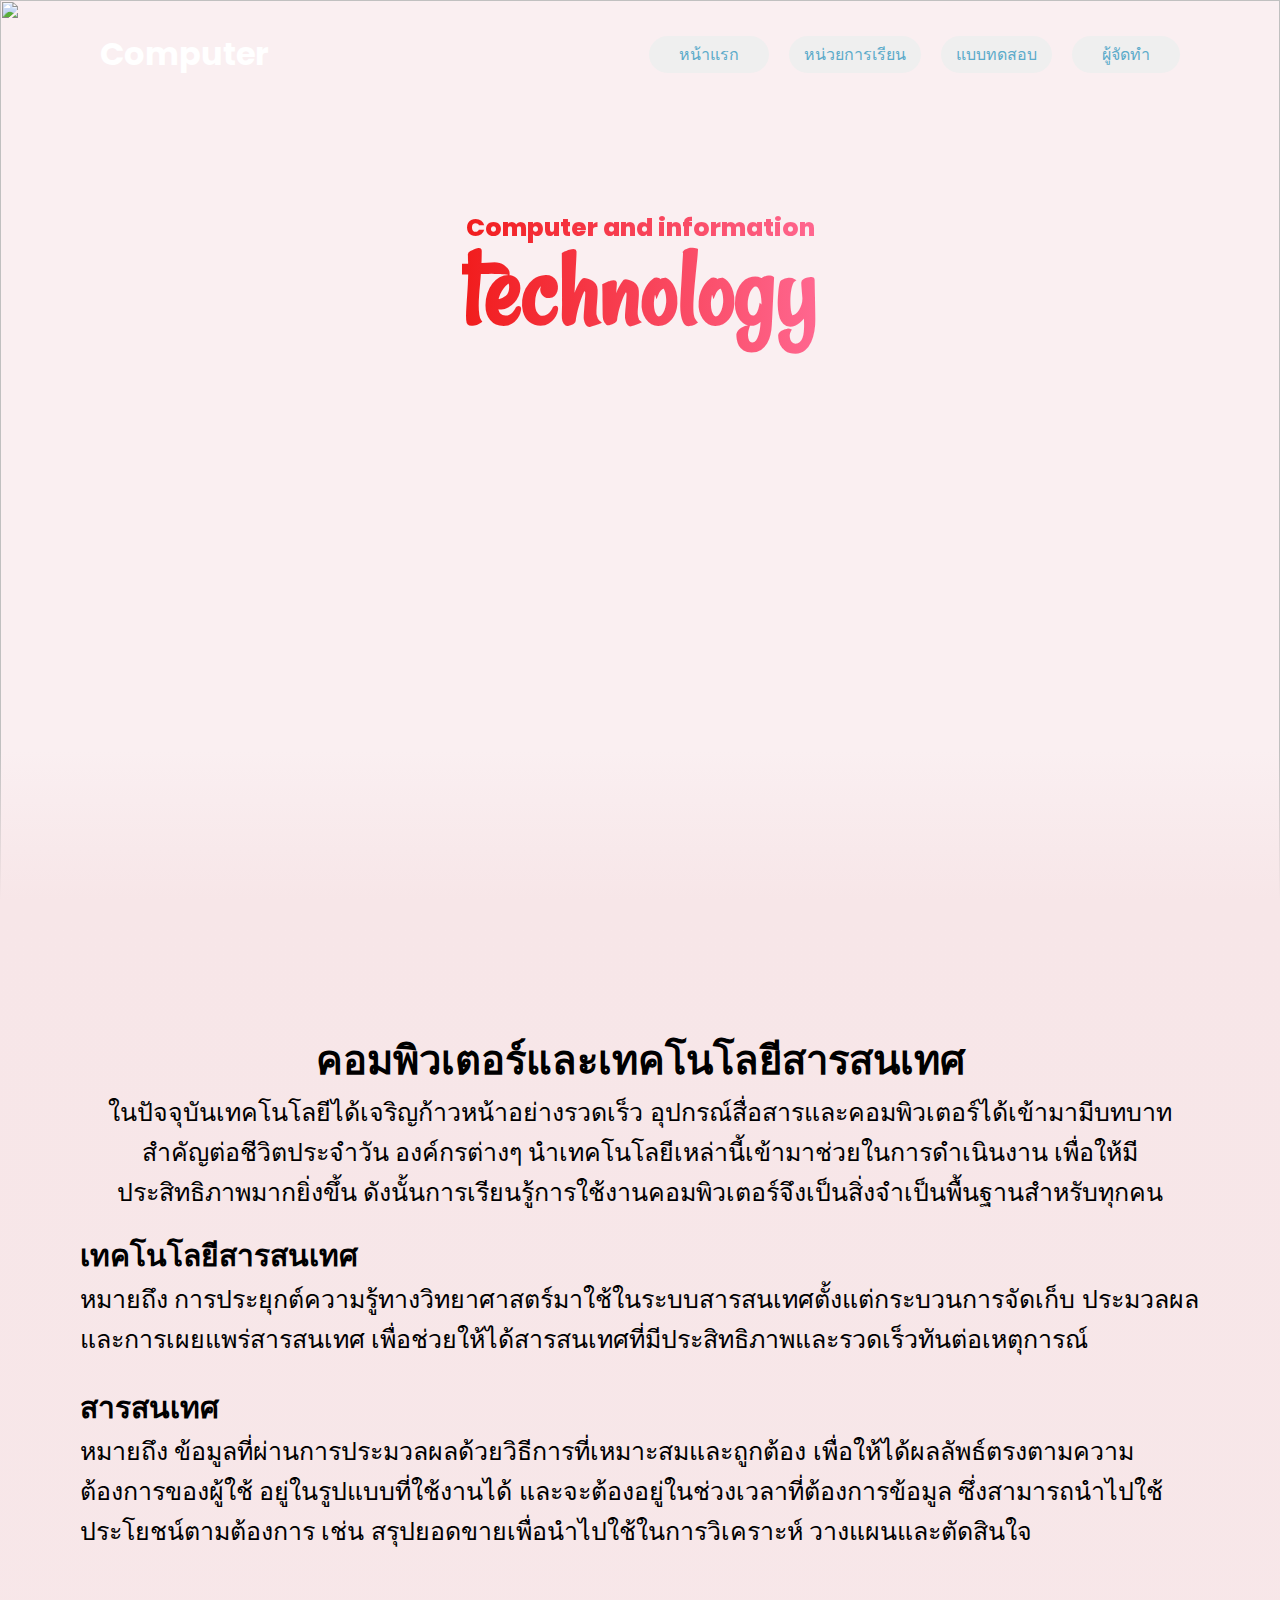
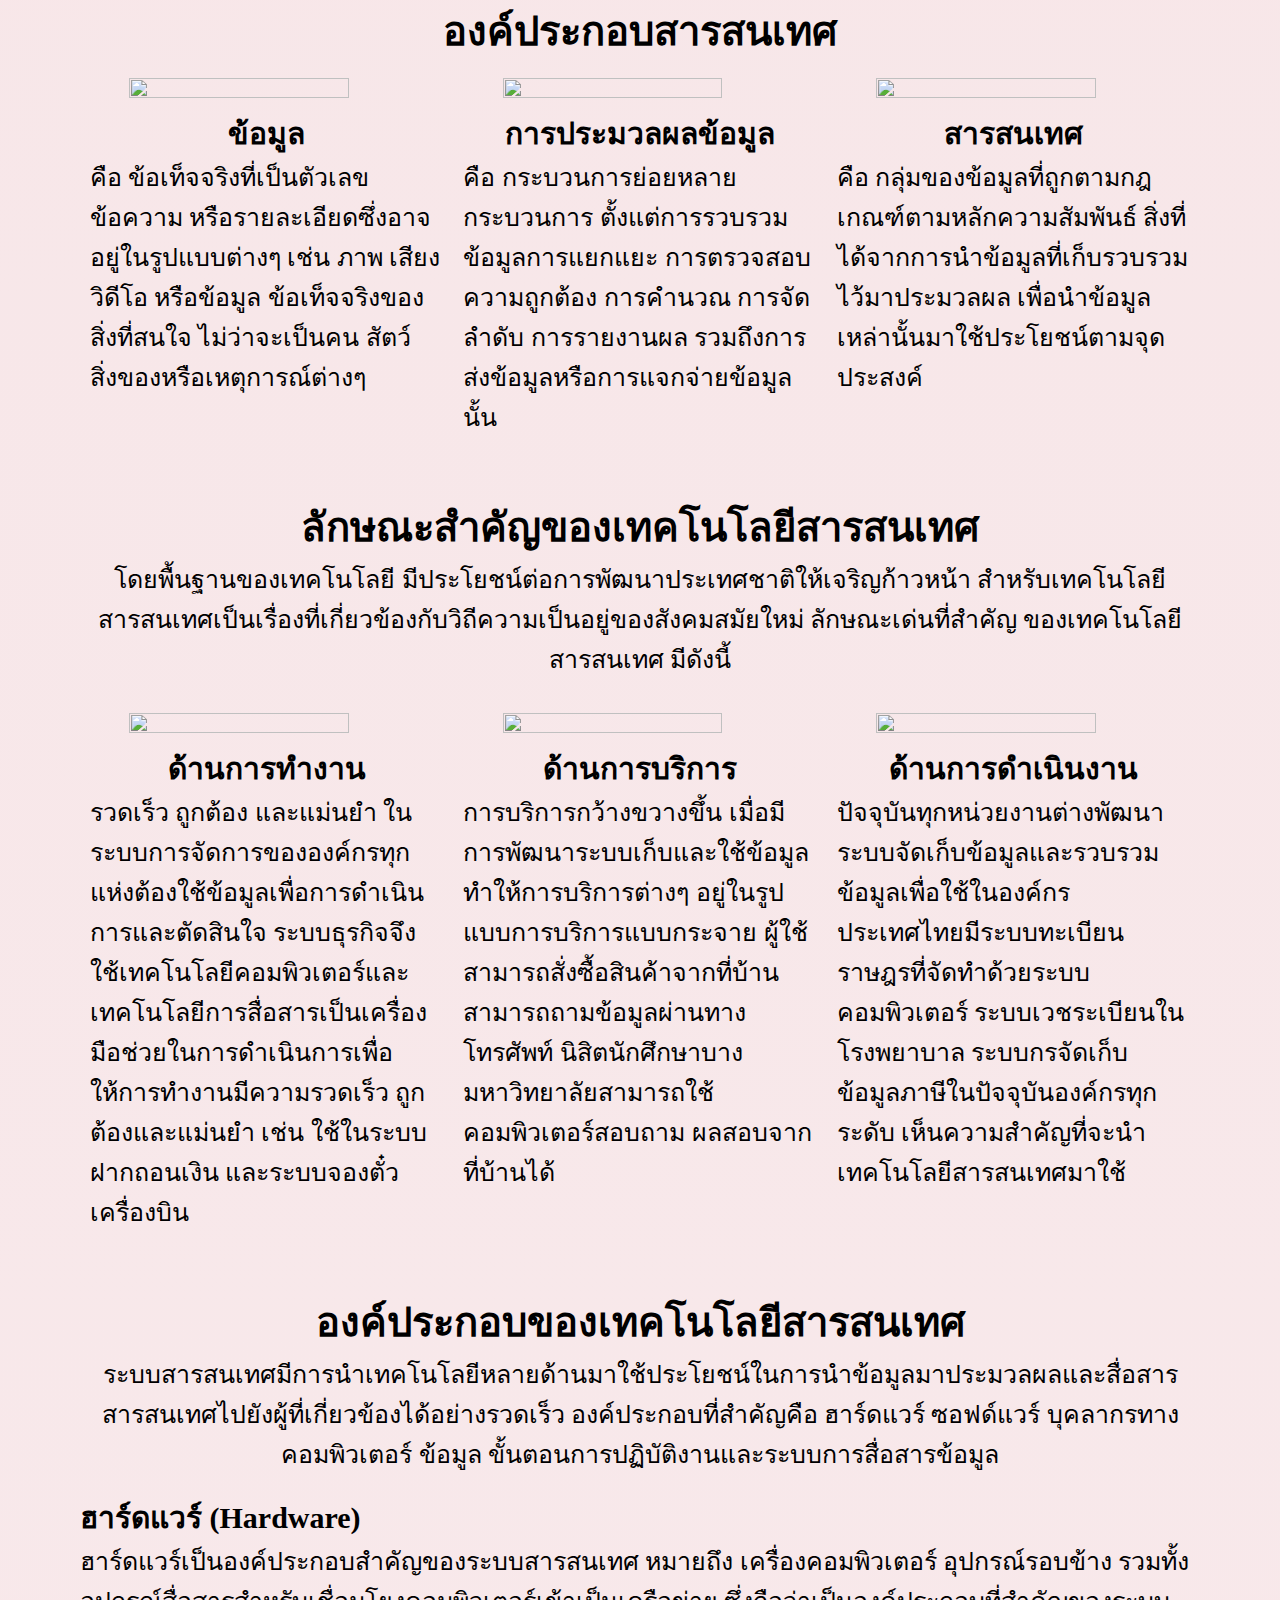
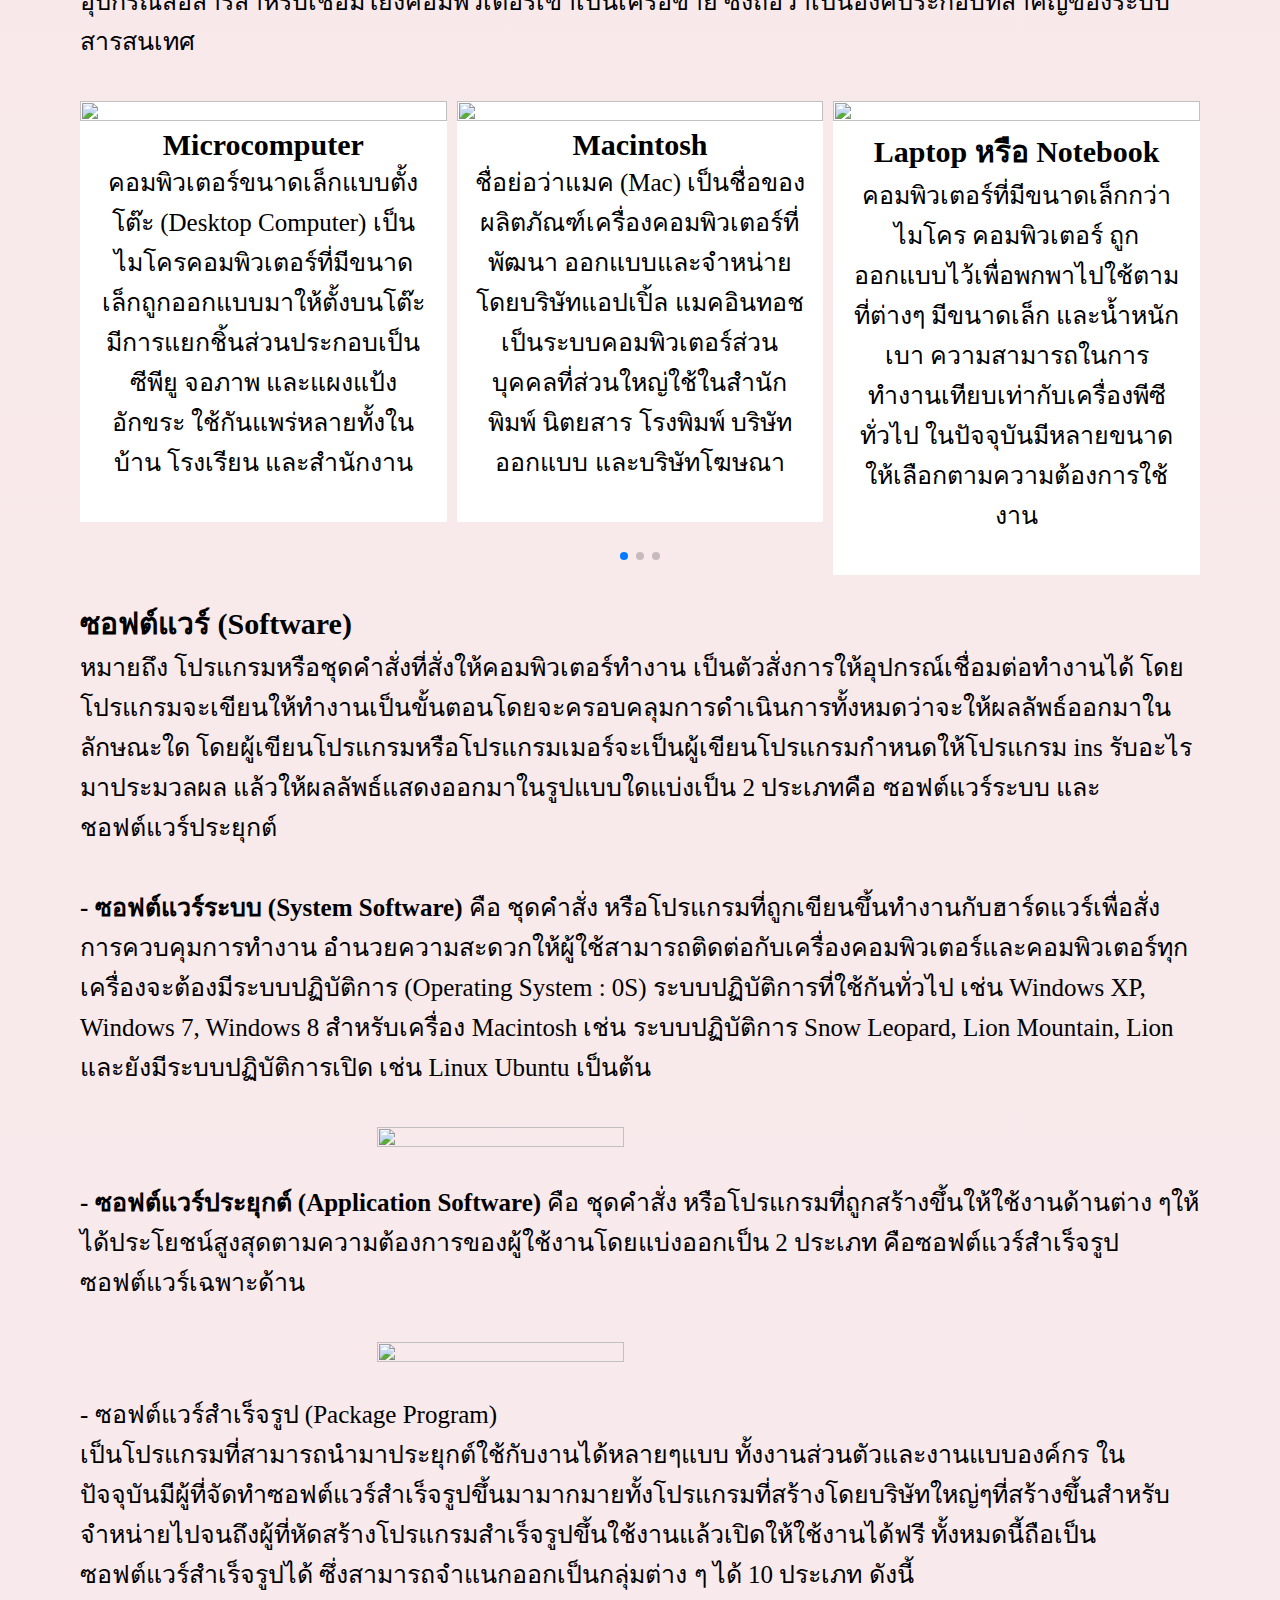
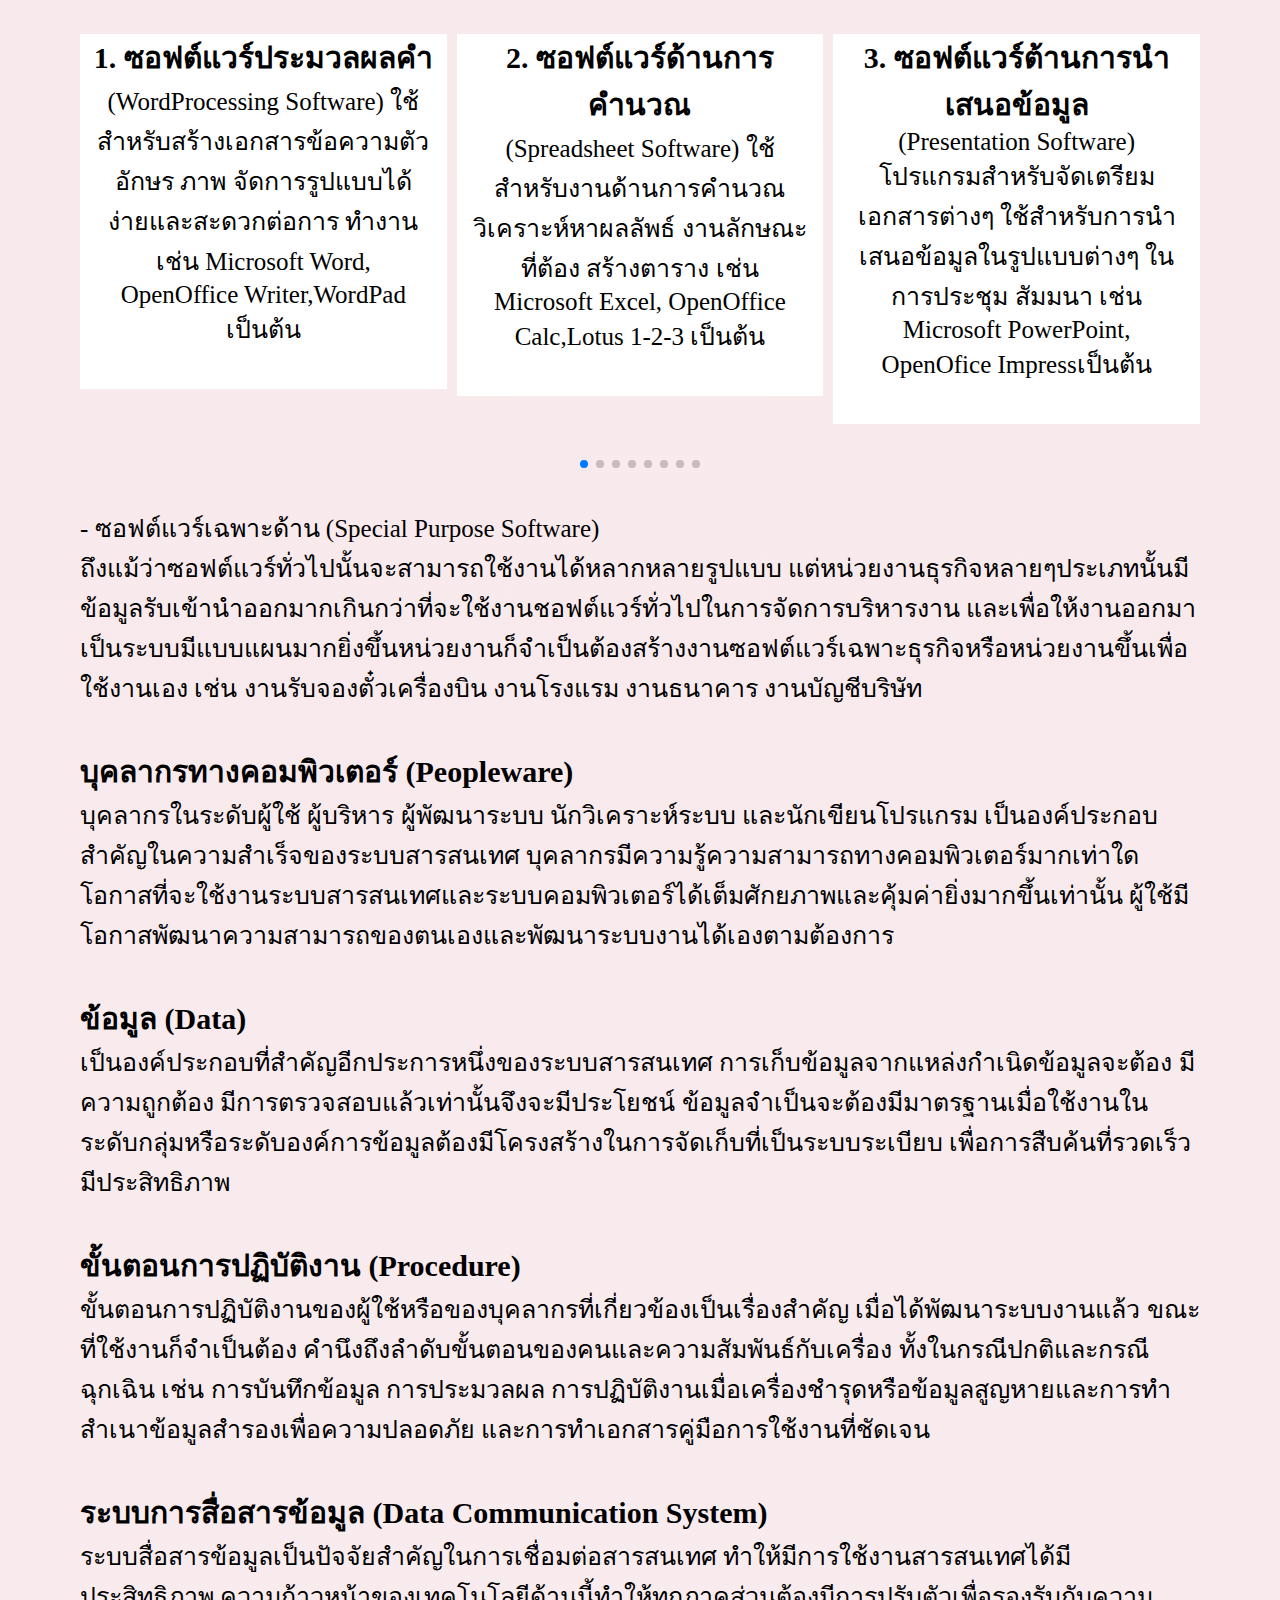
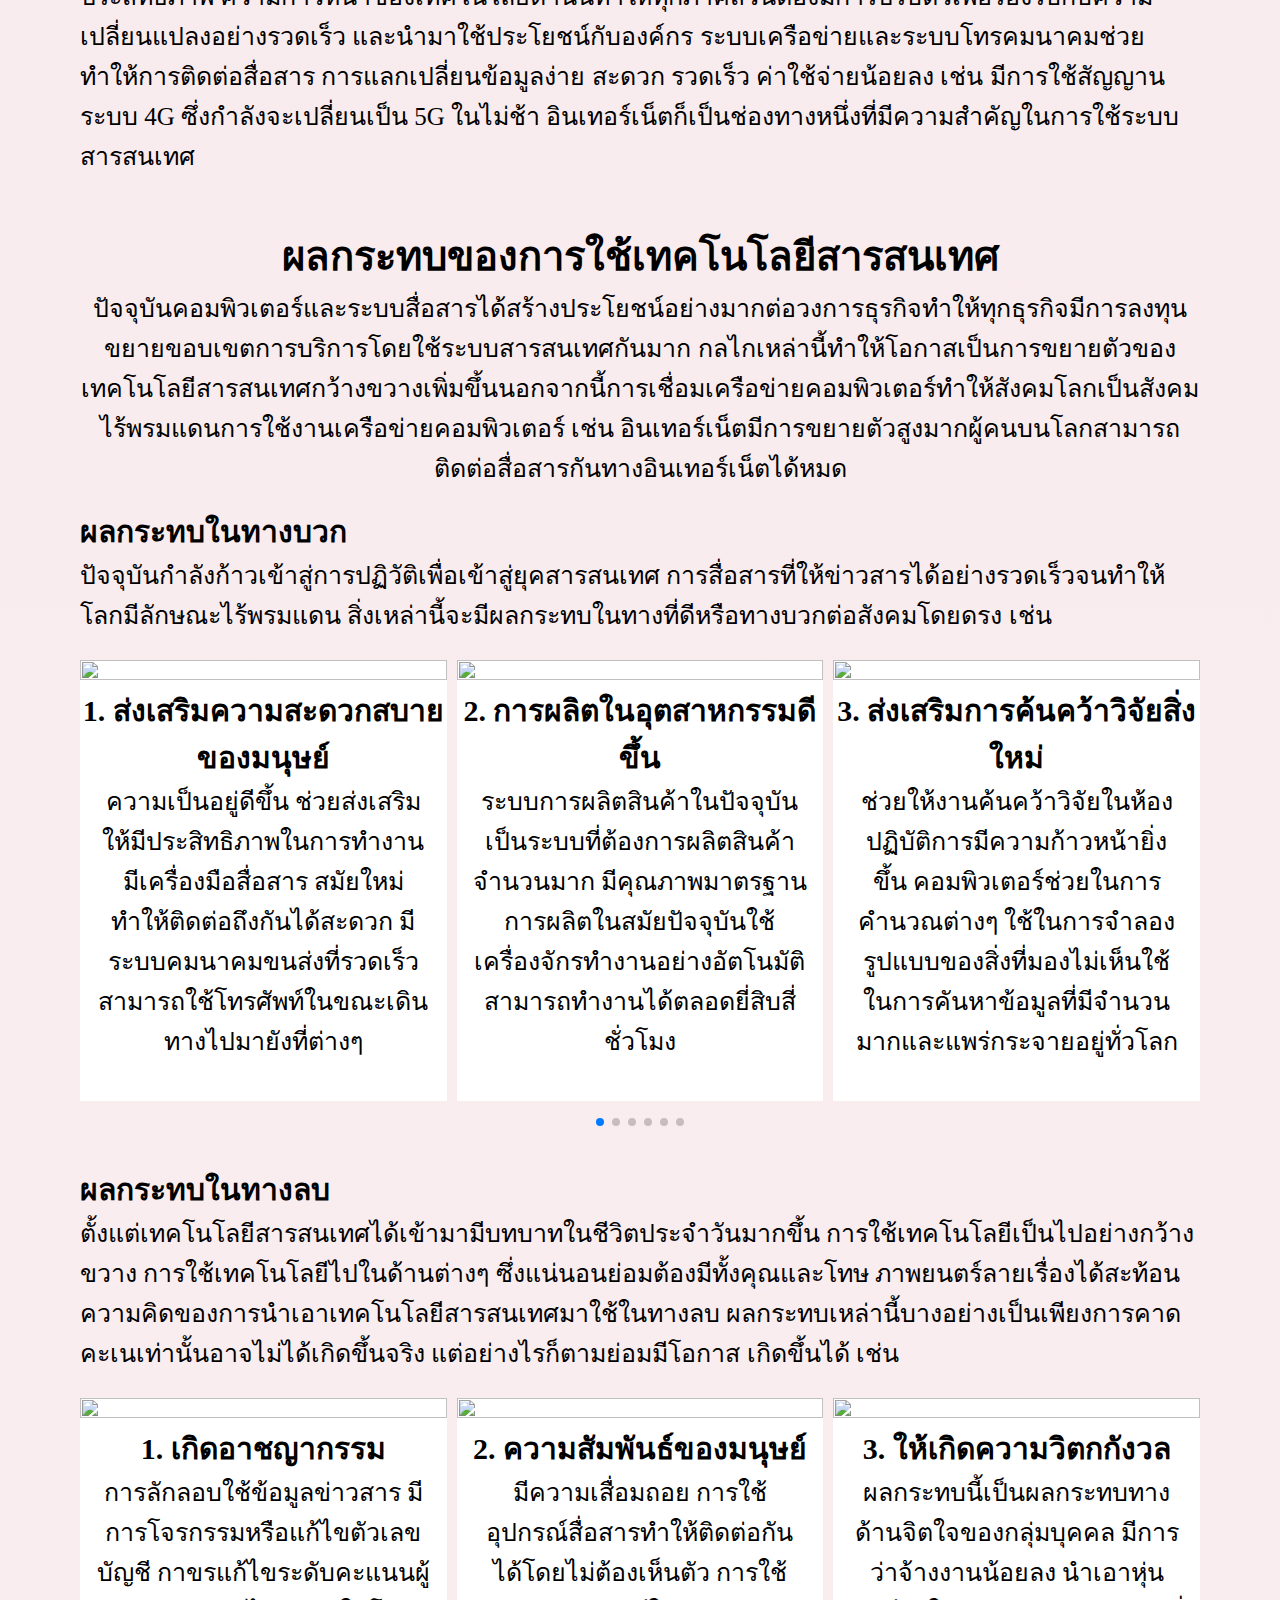
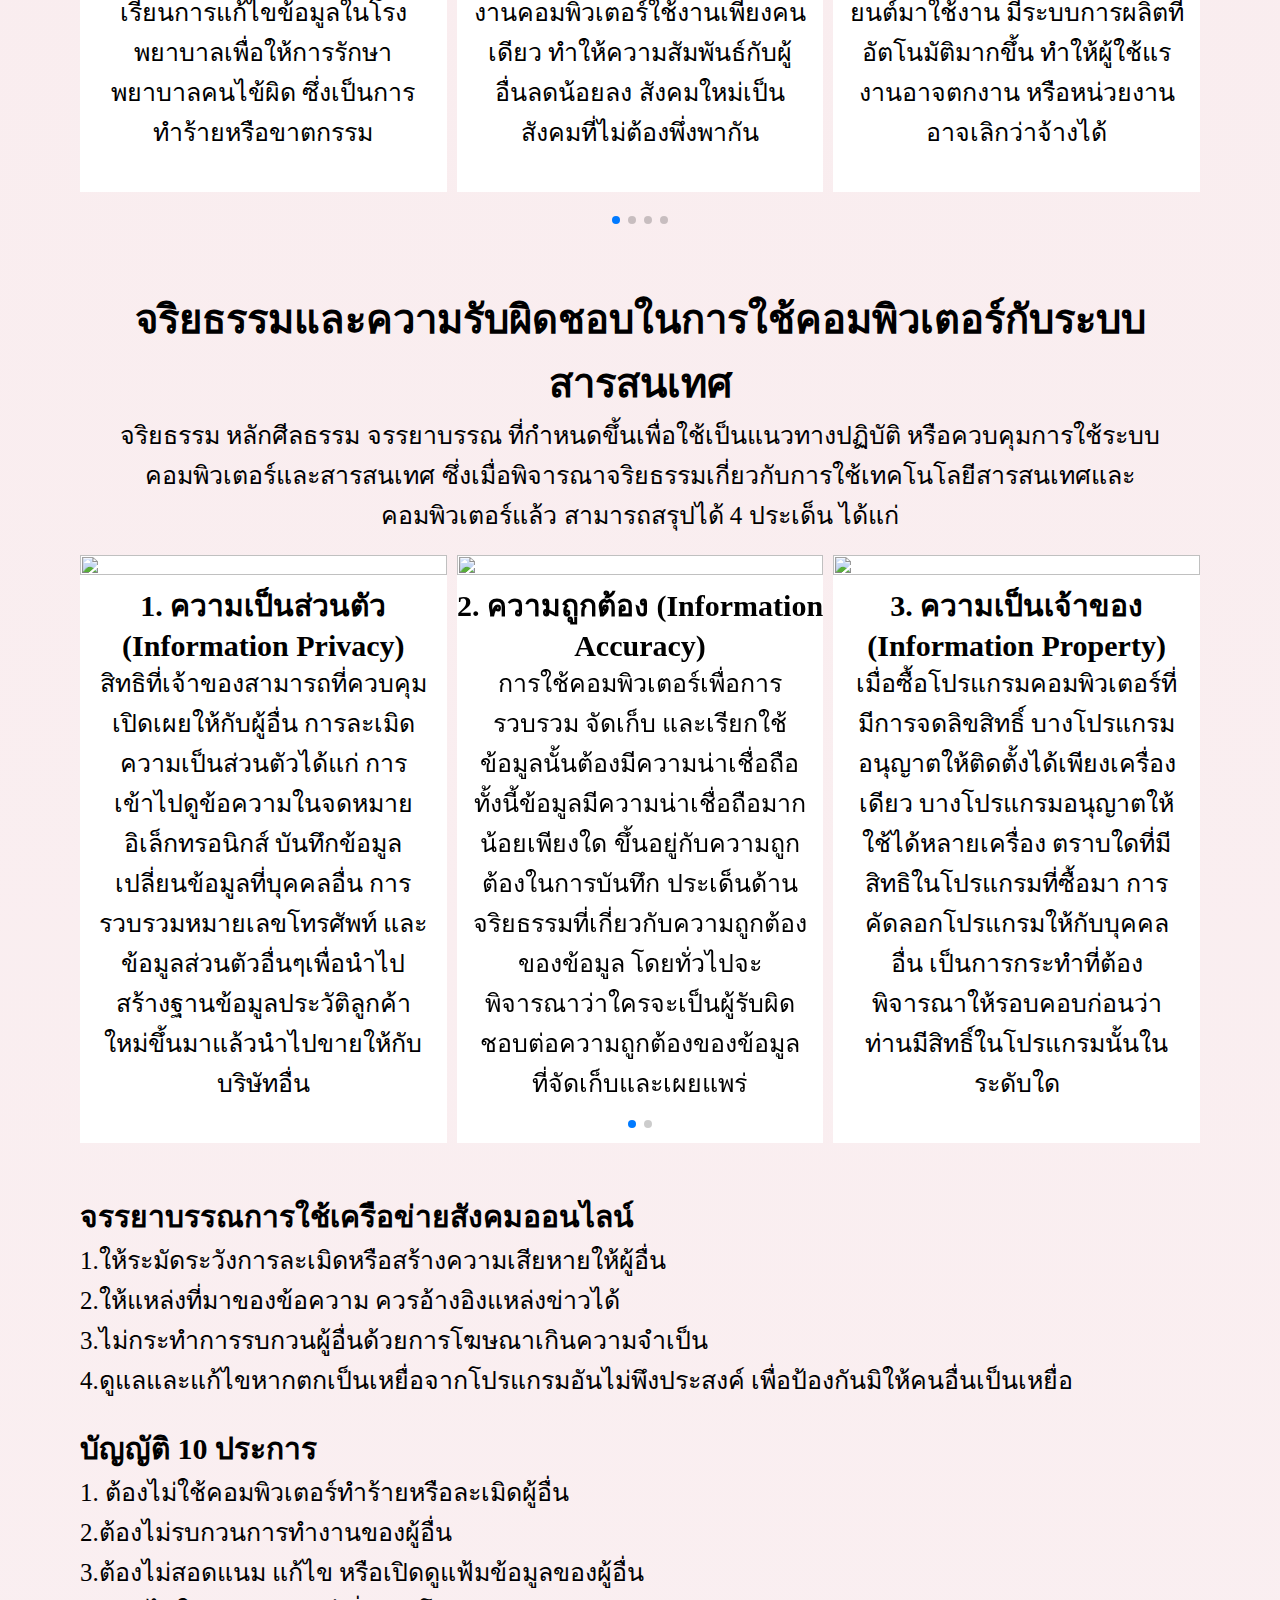
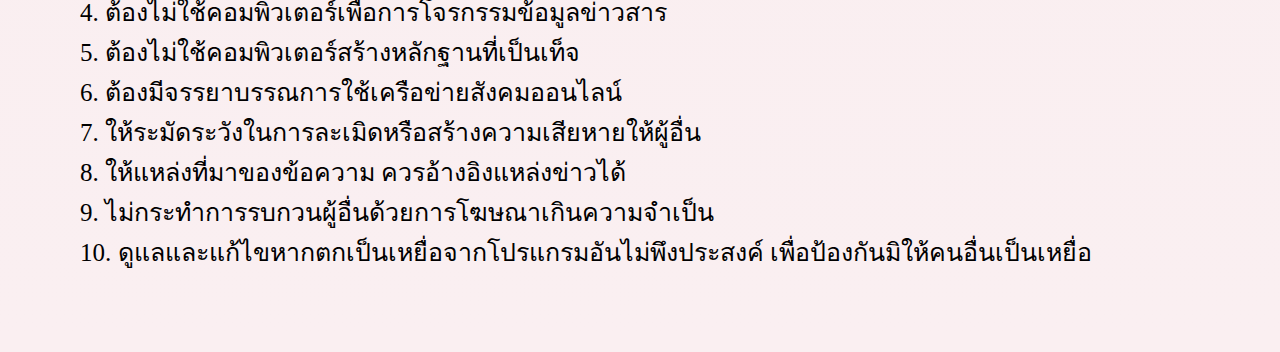
==== คอมพิวเตอร์.html @ 6679d4b3 "Add files via upload" ====
<!DOCTYPE html>
<html lang="en">
<head>
    <meta charset="UTF-8">
    <meta name="viewport" content="width=device-width, initial-scale=1.0">
    <link rel="stylesheet" href="คอมพิวเตอร์.css">
    <title>คอมพิวเตอร์และเทคโนโลยีสารสนเทศ</title>
    <link rel="stylesheet" href="https://cdn.jsdelivr.net/npm/swiper@11/swiper-bundle.min.css" />
    
</head>
<body> 
  <!------------------------ background  ----------------------->
  <section class="background">
    <h2 id="text"><span>Computer and information </span><br>technology</h2>  
    <div class="background-img">
    <img src="img/forest14.png" id="forest" >  
    </div>
</section>
<!------------------------  header  ----------------------->

  <header id="header"> 
    <a href="index.html" class="logo">Computer</a>
    
  <ul class="menu" id="mymenu">
        <li class="dropdown">
          <button class="dropbtn" ><a href="index.html">หน้าแรก</a></button>
        </li>    

  <li class="dropdown">
        <button class="dropbtn" >หน่วยการเรียน</button>
        <div class="dropdown-content">
          <a href="คอมพิวเตอร์.html">คอมพิวเตอร์และเทคโนโลยีสารสนเทศ</a>
          <a href="ระบบปฏิบัติการ.html">ระบบปฏิบัติการ</a>
          <a href="ความรู้เบื้องต้น.html">ความรู้เบื้องต้นเกี่ยวกับอินเทอร์เน็ต</a>
          <a href="การประยุกต์ใช้.html">การประยุกต์ใช้เทคโนโลยีสมัยใหม่</a>
        </div>
  </li>

  <li class="dropdown">
        <button class="dropbtn">แบบทดสอบ</button>
        <div class="dropdown-content">
          <a href="แบบคอมพิวเตอร์.html">คอมพิวเตอร์และเทคโนโลยีสารสนเทศ</a>
          <a href="แบบระบบปฏิบัติการ.html">ระบบปฏิบัติการ</a>
          <a href="แบบความรู้เบื้องต้น.html">ความรู้เบื้องต้นเกี่ยวกับอินเทอร์เน็ต</a>
          <a href="แบบการประยุกต์ใช้.html">การประยุกต์ใช้เทคโนโลยีสมัยใหม่</a>
        </div>
  </li>

  <li class="dropdown">
        <button class="dropbtn" >
        <a href="ผู้จัดทำ.html">ผู้จัดทำ</a></button>
  </li>
  </ul>


<!------------------------ container  ----------------------->
        <div class="container" onclick="myFunction(this)">
            <div class="bar1"></div>
            <div class="bar2"></div>
            <div class="bar3"></div>
        </div>

  </header>


<!------------------------ container  ----------------------->
  <script>
      
    function myFunction(x) {
      x.classList.toggle("change");

      let mymenu = document.getElementById("mymenu");
      if (mymenu.className === "menu") {
        mymenu.className += " menu-active";
    }else {
        mymenu.className = "menu";
     }
    }
  </script>




  
<!------------------------ เนื้อหา  ----------------------->
<div class="home"> 


  <!------------------ คอมพิวเตอร์และเทคโนโลยีสารสนเทศ  ------------------>
   <div class="box-content">
       <h1>คอมพิวเตอร์และเทคโนโลยีสารสนเทศ  </h1>
       <p>ในปัจจุบันเทคโนโลยีได้เจริญก้าวหน้าอย่างรวดเร็ว อุปกรณ์สื่อสารและคอมพิวเตอร์ได้เข้ามามีบทบาทสำคัญต่อชีวิตประจำวัน องค์กรต่างๆ นำเทคโนโลยีเหล่านี้เข้ามาช่วยในการดำเนินงาน เพื่อให้มีประสิทธิภาพมากยิ่งขึ้น ดังนั้นการเรียนรู้การใช้งานคอมพิวเตอร์จึงเป็นสิ่งจำเป็นพื้นฐานสำหรับทุกคน </p>
   </div>

   <div class="resume_wrap-content">
       <h2>เทคโนโลยีสารสนเทศ </h2>
       <p>หมายถึง การประยุกต์ความรู้ทางวิทยาศาสตร์มาใช้ในระบบสารสนเทศตั้งแต่กระบวนการจัดเก็บ ประมวลผล และการเผยแพร่สารสนเทศ เพื่อช่วยให้ได้สารสนเทศที่มีประสิทธิภาพและรวดเร็วทันต่อเหตุการณ์</p> 
   </div><br>

   <div class="resume_wrap-content">
       <h2>สารสนเทศ</h2>
       <p>หมายถึง ข้อมูลที่ผ่านการประมวลผลด้วยวิธีการที่เหมาะสมและถูกต้อง เพื่อให้ได้ผลลัพธ์ตรงตามความต้องการของผู้ใช้ อยู่ในรูปแบบที่ใช้งานได้ และจะต้องอยู่ในช่วงเวลาที่ต้องการข้อมูล ซึ่งสามารถนำไปใช้ประโยชน์ตามต้องการ เช่น สรุปยอดขายเพื่อนำไปใช้ในการวิเคราะห์ วางแผนและตัดสินใจ</p>
   </div>


   <!------------------------ องค์ประกอบสารสนเทศ  ----------------------->
   <div class="box-content">
     <h1>องค์ประกอบสารสนเทศ</h1>
   </div>

   <div class="box">
       <div class="boxcon">
           <div class="boxconinfo">

             <div class="item">
               <div class="item-img">
               <img src="img/ข้อมูล.png" alt="">
               </div>
               <h2>ข้อมูล</h2>
               <p> คือ ข้อเท็จจริงที่เป็นตัวเลข ข้อความ หรือรายละเอียดซึ่งอาจอยู่ในรูปแบบต่างๆ เช่น ภาพ เสียง วิดีโอ หรือข้อมูล ข้อเท็จจริงของสิ่งที่สนใจ ไม่ว่าจะเป็นคน สัตว์ สิ่งของหรือเหตุการณ์ต่างๆ </p>
             </div>

             <div class="item">
               <div class="item-img">
               <img src="img/การประมวลผลข้อมูล.png" alt="">
               </div>
               <h2>การประมวลผลข้อมูล</h2>
               <p>คือ กระบวนการย่อยหลายกระบวนการ ตั้งแต่การรวบรวมข้อมูลการแยกแยะ การตรวจสอบความถูกต้อง การคำนวณ การจัดลำดับ การรายงานผล รวมถึงการส่งข้อมูลหรือการแจกจ่ายข้อมูลนั้น
               </p>
             </div>

             <div class="item">
               <div class="item-img">
               <img src="img/สารสนเทศ3.png" alt="">
               </div>
               <h2>สารสนเทศ</h2>
               <p>คือ กลุ่มของข้อมูลที่ถูกตามกฎเกณฑ์ตามหลักความสัมพันธ์ สิ่งที่ได้จากการนำข้อมูลที่เก็บรวบรวมไว้มาประมวลผล เพื่อนำข้อมูลเหล่านั้นมาใช้ประโยชน์ตามจุดประสงค์</div>

           </div>
       </div>
   </div>




      <!------------------ ลักษณะสำคัญของเทคโนโลยีสารสนเทศ ------------------>
      <div class="box-content">
       <h1>ลักษณะสำคัญของเทคโนโลยีสารสนเทศ</h1>
       <p>โดยพื้นฐานของเทคโนโลยี มีประโยชน์ต่อการพัฒนาประเทศชาติให้เจริญก้าวหน้า สำหรับเทคโนโลยีสารสนเทศเป็นเรื่องที่เกี่ยวข้องกับวิถีความเป็นอยู่ของสังคมสมัยใหม่ ลักษณะเด่นที่สำคัญ ของเทคโนโลยีสารสนเทศ มีดังนี้
       </p>
   </div>

<div class="box">
 <div class="boxcon">
     <div class="boxconinfo">

       <div class="item">
         <div class="item-img">
           <img src="img/การทำงาน.png" alt="">
           </div>
         <h2>ด้านการทำงาน</h2>
         <p> รวดเร็ว ถูกต้อง และแม่นยำ ในระบบการจัดการขององค์กรทุกแห่งต้องใช้ข้อมูลเพื่อการดำเนินการและตัดสินใจ ระบบธุรกิจจึงใช้เทคโนโลยีคอมพิวเตอร์และเทคโนโลยีการสื่อสารเป็นเครื่องมือช่วยในการดำเนินการเพื่อให้การทำงานมีความรวดเร็ว ถูกต้องและแม่นยำ เช่น ใช้ในระบบฝากถอนเงิน และระบบจองตั๋วเครื่องบิน
         </p>
       </div>

       <div class="item">
         <div class="item-img">
           <img src="img/การบริการ.png" alt="">
           </div>
         <h2>ด้านการบริการ</h2>
         <p>การบริการกว้างขวางขึ้น เมื่อมีการพัฒนาระบบเก็บและใช้ข้อมูล ทำให้การบริการต่างๆ อยู่ในรูปแบบการบริการแบบกระจาย ผู้ใช้สามารถสั่งซื้อสินค้าจากที่บ้านสามารถถามข้อมูลผ่านทางโทรศัพท์ นิสิตนักศึกษาบางมหาวิทยาลัยสามารถใช้คอมพิวเตอร์สอบถาม ผลสอบจากที่บ้านได้
         </p>
       </div>

       <div class="item">
         <div class="item-img">
           <img src="img/การดำเนินงาน.png" alt="">
           </div>
         <h2>ด้านการดำเนินงาน</h2>
         <p>ปัจจุบันทุกหน่วยงานต่างพัฒนาระบบจัดเก็บข้อมูลและรวบรวมข้อมูลเพื่อใช้ในองค์กร ประเทศไทยมีระบบทะเบียนราษฎรที่จัดทำด้วยระบบคอมพิวเตอร์ ระบบเวชระเบียนในโรงพยาบาล ระบบกรจัดเก็บข้อมูลภาษีในปัจจุบันองค์กรทุกระดับ เห็นความสำคัญที่จะนำเทคโนโลยีสารสนเทศมาใช้
         </p>
       </div>

     </div>
 </div>
</div>





   <!------------------- องค์ประกอบของเทคโนโลยีสารสนเทศ  ------------------>
   <div class="box-content">
       <h1>องค์ประกอบของเทคโนโลยีสารสนเทศ</h1>
       <p>ระบบสารสนเทศมีการนำเทคโนโลยีหลายด้านมาใช้ประโยชน์ในการนำข้อมูลมาประมวลผลและสื่อสาร สารสนเทศไปยังผู้ที่เกี่ยวข้องได้อย่างรวดเร็ว องค์ประกอบที่สำคัญคือ ฮาร์ดแวร์ ซอฟด์แวร์ บุคลากรทางคอมพิวเตอร์ ข้อมูล ขั้นตอนการปฏิบัติงานและระบบการสื่อสารข้อมูล </p>
   </div>

   <div class="con">
       <h2>ฮาร์ดแวร์ (Hardware)</h2>
       <p>ฮาร์ดแวร์เป็นองค์ประกอบสำคัญของระบบสารสนเทศ หมายถึง
         เครื่องคอมพิวเตอร์ อุปกรณ์รอบข้าง รวมทั้งอุปกรณ์สื่อสารสำหรับเชื่อมโยงคอมพิวเตอร์เข้าเป็นเครือข่าย ซึ่งถือว่าเป็นองค์ประกอบที่สำคัญของระบบสารสนเทศ</p>
   </div>


    <!------ swiper ------->
   <div class="swiper mySwiper">
       <div class="swiper-wrapper">

       <div class="swiper-slide">
         <div class="card">
           <div class="card-top">
               <img src="img/คอมพิวเตอร์1.png" alt="">
           </div>
             <div class="con">
             <h2>Microcomputer</h2>
             <p class="excerpt">
               คอมพิวเตอร์ขนาดเล็กแบบตั้งโต๊ะ (Desktop Computer) เป็นไมโครคอมพิวเตอร์ที่มีขนาดเล็กถูกออกแบบมาให้ตั้งบนโต๊ะ มีการแยกชิ้นส่วนประกอบเป็น ซีพียู จอภาพ และแผงแป้งอักขระ ใช้กันแพร่หลายทั้งในบ้าน โรงเรียน และสำนักงาน
             </p>
           </div>
         </div>
       </div>

       <div class="swiper-slide">
         <div class="card">
           <div class="card-top">
               <img src="img/คอมพิวเตอร์6.png" alt="">
           </div>
           <div class="con">
             <h2>Macintosh</h2>
             <p class="excerpt">
               ชื่อย่อว่าแมค (Mac)
               เป็นชื่อของผลิตภัณฑ์เครื่องคอมพิวเตอร์ที่พัฒนา ออกแบบและจำหน่ายโดยบริษัทแอปเปิ้ล แมคอินทอชเป็นระบบคอมพิวเตอร์ส่วนบุคคลที่ส่วนใหญ่ใช้ในสำนักพิมพ์ นิตยสาร โรงพิมพ์ บริษัทออกแบบ และบริษัทโฆษณา 
             </p>
           </div>
         </div>
       </div>

       <div class="swiper-slide">
         <div class="card">
           <div class="card-top">
               <img src="img/คอมพิวเตอร์3.png" alt="">
           </div>
           <div class="con">
               <h2>Laptop หรือ Notebook</h2>
               <p class="excerpt">
                 คอมพิวเตอร์ที่มีขนาดเล็กกว่าไมโคร คอมพิวเตอร์ ถูกออกแบบไว้เพื่อพกพาไปใช้ตามที่ต่างๆ มีขนาดเล็ก และน้ำหนักเบา ความสามารถในการทำงานเทียบเท่ากับเครื่องพีซีทั่วไป ในปัจจุบันมีหลายขนาดให้เลือกตามความต้องการใช้งาน 
             </p>
           </div>
         </div>
       </div>

       <div class="swiper-slide">
         <div class="card">
           <div class="card-top">
               <img src="img/คอมพิวเตอร์4.png" alt="">
           </div>
           <div class="con">
                <h2>Utzabook</h2>
                 <p class="excerpt">
               เป็นการนำเอา Notebook แลe Tablet ผนวกรวมกัน มีความบางและน้ำหนักเบาใกล้เคียงกับ Tablet ทำได้ใกล้เดียงกับ Notebook   มีคีย์บอร์ด  Hard Disk จะใช้เป็น SSD (Solid-State Drive) หน้าจอสัมผัสแบบ Multi Touch ได้เหมือน Tablet 
             </p>
           </div>
         </div>
       </div>

       <div class="swiper-slide">
         <div class="card">
           <div class="card-top">
               <img src="img/คอมพิวเตอร์5.png" alt="">
           </div>
             <div class="con">
               <h2>Tablet PC</h2>
               <p class="excerpt">
               เครื่องคอมพิวเตอร์ที่ใช้งานโดยใช้นิ้ว
               สัมผัสหรือปากกาเขียนลงบนจอภาพได้โดยตรงแทนการใช้เมาส์และคีย์บอร์ด  ในปัจจุบันนิยมใช้ในการเล่นอินเทอร์เน็ตติดต่อสื่อสารผ่านระบบเครือข่าย การศึกษาและความบันเทิง
            </p>
           </div>
         </div>
       </div>

     </div>
     <div class="swiper-pagination"></div>
     </div>
     
   <br>
   <div class="con">
     <h2>ซอฟต์แวร์ (Software) </h2>
     <p>หมายถึง โปรแกรมหรือชุดคำสั่งที่สั่งให้คอมพิวเตอร์ทำงาน เป็นตัวสั่งการให้อุปกรณ์เชื่อมต่อทำงานได้ โดยโปรแกรมจะเขียนให้ทำงานเป็นขั้นตอนโดยจะครอบคลุมการดำเนินการทั้งหมดว่าจะให้ผลลัพธ์ออกมาในลักษณะใด โดยผู้เขียนโปรแกรมหรือโปรแกรมเมอร์จะเป็นผู้เขียนโปรแกรมกำหนดให้โปรแกรม ins รับอะไรมาประมวลผล แล้วให้ผลลัพธ์แสดงออกมาในรูปแบบใดแบ่งเป็น 2 ประเภทคือ ซอฟต์แวร์ระบบ และชอฟต์แวร์ประยุกต์</p>

       <div class="conn">
           <p> <b>- ซอฟต์แวร์ระบบ (System Software)</b> คือ ชุดคำสั่ง หรือโปรแกรมที่ถูกเขียนขึ้นทำงานกับฮาร์ดแวร์เพื่อสั่งการควบคุมการทำงาน อำนวยความสะดวกให้ผู้ใช้สามารถติดต่อกับเครื่องคอมพิวเตอร์และคอมพิวเตอร์ทุกเครื่องจะต้องมีระบบปฏิบัติการ (Operating System : 0S) ระบบปฏิบัติการที่ใช้กันทั่วไป เช่น Windows XP, Windows 7, Windows 8 สำหรับเครื่อง Macintosh เช่น ระบบปฏิบัติการ Snow Leopard, Lion Mountain, Lion และยังมีระบบปฏิบัติการเปิด เช่น Linux Ubuntu เป็นต้น</p>
           <div class="top">
                <div class="topp">
                <img src="img/os (1).jpg" alt="">
                </div>
           </div>
           
           <p><br><b>- ซอฟต์แวร์ประยุกต์ (Application Software)</b> คือ ชุดคำสั่ง หรือโปรแกรมที่ถูกสร้างขึ้นให้ใช้งานด้านต่าง ๆให้ได้ประโยชน์สูงสุดตามความต้องการของผู้ใช้งานโดยแบ่งออกเป็น 2 ประเภท คือซอฟต์แวร์สำเร็จรูป ซอฟต์แวร์เฉพาะด้าน</p>
           <div class="top">
                <div class="topp">
                <img src="img/ประยุก.jpg" alt="">
                </div>
            </div><br>
             
          </div>
        </div>

         <div class="con">
           <p>- ซอฟต์แวร์สำเร็จรูป (Package Program)<br>
             เป็นโปรแกรมที่สามารถนำมาประยุกต์ใช้กับงานได้หลายๆแบบ ทั้งงานส่วนตัวและงานแบบองค์กร ในปัจจุบันมีผู้ที่จัดทำซอฟต์แวร์สำเร็จรูปขึ้นมามากมายทั้งโปรแกรมที่สร้างโดยบริษัทใหญ่ๆที่สร้างขึ้นสำหรับจำหน่ายไปจนถึงผู้ที่หัดสร้างโปรแกรมสำเร็จรูปขึ้นใช้งานแล้วเปิดให้ใช้งานได้ฟรี ทั้งหมดนี้ถือเป็นซอฟต์แวร์สำเร็จรูปได้ ซึ่งสามารถจำแนกออกเป็นกลุ่มต่าง ๆ ได้ 10 ประเภท ดังนี้
          </p>
         </div>
         

         <!------ swiper ------->
         <div class="swiper mySwiper">
           <div class="swiper-wrapper">
     
             <div class="swiper-slide">
               <div class="card">
                 <div class="con">
                   <h2>1. ซอฟต์แวร์ประมวลผลคำ</h2>
                   <p class="excerpt">
                     (WordProcessing Software) ใช้สำหรับสร้างเอกสารข้อความตัวอักษร ภาพ จัดการรูปแบบได้ง่ายและสะดวกต่อการ
                     ทำงาน เช่น Microsoft Word, OpenOffice Writer,WordPad เป็นต้น                      
                   </p>
                 </div>
               </div>
             </div>
     
             <div class="swiper-slide">
               <div class="card">
                 <div class="con">
                   <h2>2. ซอฟต์แวร์ด้านการคำนวณ</h2>
                   <p class="excerpt">
                     (Spreadsheet Software) ใช้สำหรับงานด้านการคำนวณ วิเคราะห์หาผลลัพธ์ งานลักษณะที่ต้อง
                     สร้างตาราง เช่น Microsoft Excel, OpenOffice Calc,Lotus 1-2-3 เป็นต้น                                         
                   </p>
                 </div>
               </div>
             </div>

             <div class="swiper-slide">
               <div class="card">
                 <div class="con">
                   <h2>3. ซอฟต์แวร์ต้านการนำเสนอข้อมูล </h2>
                   <p class="excerpt">
                     (Presentation Software)  โปรแกรมสำหรับจัดเตรียมเอกสารต่างๆ ใช้สำหรับการนำเสนอข้อมูลในรูปแบบต่างๆ ในการประชุม สัมมนา เช่น Microsoft PowerPoint, OpenOfice Impressเป็นต้น                               
                   </p>
                 </div>
               </div>
             </div>

             <div class="swiper-slide">
               <div class="card">
                 <div class="con">
                   <h2>4. ซอฟต์แวร์ด้านการจัดการฐานข้อมูล  </h2>
                   <p class="excerpt">
                     (Database Managemnent Softvare) Ihhng,จัดก็บข้อมูลจำนวนมาก สามารถเรียกใช้งานได้ สร้างตัวติดต่อกับฐานข้อมูลเพื่อเรียกใช้ทำงานได้ เช่น Microsoft Access, OpenOffice Base เป็นต้น</p>
                 </div>
               </div>
             </div>

             
             <div class="swiper-slide">
               <div class="card">
                 <div class="con">
                   <h2>5. ซอฟด์แวร์ด้านงานพิมพ์   </h2>
                   <p class="excerpt">
                     (Publishing Software) ใช้สำหรับสร้าง
                     เอกสารสำหรับงานพิมพ์แผ่นพับ หนังสือ นามบัตร สื่อประชาสัมพันธ์ต่าง ๆ เช่น Microsoft Publisher, Adobe InDesipg เป็นต้น</p>
                     </div>
               </div>
             </div>

             <div class="swiper-slide">
               <div class="card">
                 <div class="con">
                   <h2>6. ซอฟด์แวร์ด้านสื่อรูปภาพ   </h2>
                   <p class="excerpt">
                     (Graphic Softvare ) ใช้สำหรับออกแบบตกแต่งภาพ เช่น Adobe Photoshop, Adobe Illustrator, เป็นต้น สำหรับออกแบบ เขียนแบบ 2D, 3D ออกแบบภาพ Diagram เช่น AutoCAD Microsoft Visio เป็นต้น</p>
                   </div>
               </div>
             </div>

             <div class="swiper-slide">
               <div class="card">
                 <div class="con">
                   <h2>7. ชอฟต์แวร์ด้านสื่อผสม   </h2>
                   <p class="excerpt">
                     (Multimedia Software) เป็นโปรแกรมที่รวบรวมทั้งข้อความรูปภาพ เสียง วิดีโอ ให้สามารถทำงานร่วมกันได้ เพิ่มความน่าสนใจของผลงาน เช่น Windows Movie Maker,Corel VideoStudio Pro X5 เป็นต้น</p>
               </div>
               </div>
             </div>

             <div class="swiper-slide">
               <div class="card">
                 <div class="con">
                   <h2>8. ซอฟต์แวร์ด้านการติดต่อสื่อสาร  </h2>
                   <p class="excerpt">
                     (Telecommunication Software) ผลิตขึ้นมาสําหรับการติดต่อสื่อสาร ใช้ในการติดต่อ พูดคุย แลกเปลี่ยนสื่อต่างๆ ผ่านสังคมออนไลน์ เช่น facebook, Line, Stype, Instagram เป็นต้น</p>
                   </div>
               </div>
             </div>

             
             <div class="swiper-slide">
               <div class="card">
                 <div class="con">
                   <h2>9. ชอฟต์แวร์เกี่ยวกับเบราว์เซอร์   </h2>
                   <p class="excerpt">
                     (Web Browser Software) ใช้แสดงข้อมูลที่แสดงผ่านเครือข่ายต่างๆ ทั่วโลก เช่น Internet Explorer, Google Chrome, Mozilla Firefox, Safai , Opera , Brave Browser เป็นต้น</p>
                     </p>
                   </div>
               </div>
             </div>

             <div class="swiper-slide">
               <div class="card">
                 <div class="con">
                   <h2>   10. ชอฟต์แวร์อรรถประโยชน์ในการใช้งาน</h2>
                   <p class="excerpt">
                      (Utility Software) เป็นโปรแกรมประเภทหนึ่งที่ทำงานบนระบบปฏิบัติการ สร้างขึ้นเพื่อเพิ่มความสะดวก รวมไปถึงความบันเทิงให้กับผู้ใช้งาน เช่น WinRAR, Nero, Anti-Virus เป็นต้น</p>
                   </div>
             </div>
           </div>
             

         </div>
         <div class="swiper-pagination"></div>
       </div>
    

     <br>
     <div class="con">
       <p>- ซอฟต์แวร์เฉพาะด้าน (Special Purpose Software)<br>
         ถึงแม้ว่าซอฟต์แวร์ทั่วไปนั้นจะสามารถใช้งานได้หลากหลายรูปแบบ แต่หน่วยงานธุรกิจหลายๆประเภทนั้นมีข้อมูลรับเข้านำออกมากเกินกว่าที่จะใช้งานชอฟต์แวร์ทั่วไปในการจัดการบริหารงาน และเพื่อให้งานออกมาเป็นระบบมีแบบแผนมากยิ่งขึ้นหน่วยงานก็จำเป็นต้องสร้างงานซอฟต์แวร์เฉพาะธุรกิจหรือหน่วยงานขึ้นเพื่อใช้งานเอง เช่น งานรับจองตั๋วเครื่องบิน งานโรงแรม งานธนาคาร งานบัญชีบริษัท
       </p>
     </div>

     <div class="con">
       <h2>บุคลากรทางคอมพิวเตอร์ (Peopleware)</h2>
       <p>บุคลากรในระดับผู้ใช้ ผู้บริหาร ผู้พัฒนาระบบ นักวิเคราะห์ระบบ และนักเขียนโปรแกรม เป็นองค์ประกอบสำคัญในความสำเร็จของระบบสารสนเทศ บุคลากรมีความรู้ความสามารถทางคอมพิวเตอร์มากเท่าใด โอกาสที่จะใช้งานระบบสารสนเทศและระบบคอมพิวเตอร์ได้เต็มศักยภาพและคุ้มค่ายิ่งมากขึ้นเท่านั้น ผู้ใช้มีโอกาสพัฒนาความสามารถของตนเองและพัฒนาระบบงานได้เองตามต้องการ
       </p>
   </div>

   <div class="con">
     <h2>ข้อมูล (Data)</h2>
     <p>เป็นองค์ประกอบที่สำคัญอีกประการหนึ่งของระบบสารสนเทศ การเก็บข้อมูลจากแหล่งกำเนิดข้อมูลจะต้อง มีความถูกต้อง มีการตรวจสอบแล้วเท่านั้นจึงจะมีประโยชน์ ข้อมูลจำเป็นจะต้องมีมาตรฐานเมื่อใช้งานในระดับกลุ่มหรือระดับองค์การข้อมูลต้องมีโครงสร้างในการจัดเก็บที่เป็นระบบระเบียบ
       เพื่อการสืบค้นที่รวดเร็วมีประสิทธิภาพ
       </p>
   </div>

   <div class="con">
     <h2>ขั้นตอนการปฏิบัติงาน (Procedure) </h2>
     <p>ขั้นตอนการปฏิบัติงานของผู้ใช้หรือของบุคลากรที่เกี่ยวข้องเป็นเรื่องสำคัญ เมื่อได้พัฒนาระบบงานแล้ว ขณะที่ใช้งานก็จำเป็นต้อง คำนึงถึงลำดับขั้นตอนของคนและความสัมพันธ์กับเครื่อง ทั้งในกรณีปกติและกรณีฉุกเฉิน เช่น การบันทึกข้อมูล การประมวลผล การปฏิบัติงานเมื่อเครื่องชำรุดหรือข้อมูลสูญหายและการทำสำเนาข้อมูลสำรองเพื่อความปลอดภัย และการทำเอกสารคู่มือการใช้งานที่ชัดเจน
     </p>
   </div>

   <div class="con">
     <h2>ระบบการสื่อสารข้อมูล (Data Communication System) </h2>
     <p>ระบบสื่อสารข้อมูลเป็นปัจจัยสำคัญในการเชื่อมต่อสารสนเทศ ทำให้มีการใช้งานสารสนเทศได้มีประสิทธิภาพ ความก้าวหน้าของเทคโนโลยีด้านนี้ทำให้ทุกภาคส่วนต้องมีการปรับตัวเพื่อรองรับกับความเปลี่ยนแปลงอย่างรวดเร็ว และนำมาใช้ประโยชน์กับองค์กร ระบบเครือข่ายและระบบโทรคมนาคมช่วยทำให้การติดต่อสื่อสาร การแลกเปลี่ยนข้อมูลง่าย สะดวก รวดเร็ว ค่าใช้จ่ายน้อยลง เช่น มีการใช้สัญญาน ระบบ 4G ซึ่งกำลังจะเปลี่ยนเป็น 5G ในไม่ช้า อินเทอร์เน็ตก็เป็นช่องทางหนึ่งที่มีความสำคัญในการใช้ระบบสารสนเทศ
     </p>
   </div>


  <!------------------ ผลกระทบของการใช้เทคโนโลยีสารสนเทศ  ------------------>
  <div class="box-content">
   <h1>ผลกระทบของการใช้เทคโนโลยีสารสนเทศ </h1>
   <p>ปัจจุบันคอมพิวเตอร์และระบบสื่อสารได้สร้างประโยชน์อย่างมากต่อวงการธุรกิจทำให้ทุกธุรกิจมีการลงทุนขยายขอบเขตการบริการโดยใช้ระบบสารสนเทศกันมาก กลไกเหล่านี้ทำให้โอกาสเป็นการขยายตัวของเทคโนโลยีสารสนเทศกว้างขวางเพิ่มขึ้นนอกจากนี้การเชื่อมเครือข่ายคอมพิวเตอร์ทำให้สังคมโลกเป็นสังคมไร้พรมแดนการใช้งานเครือข่ายคอมพิวเตอร์ เช่น อินเทอร์เน็ตมีการขยายตัวสูงมากผู้คนบนโลกสามารถติดต่อสื่อสารกันทางอินเทอร์เน็ตได้หมด
   </p>
 </div>

 <div class="resume_wrap-content">
   <h2>ผลกระทบในทางบวก</h2>
   <p>ปัจจุบันกำลังก้าวเข้าสู่การปฏิวัติเพื่อเข้าสู่ยุคสารสนเทศ การสื่อสารที่ให้ข่าวสารได้อย่างรวดเร็วจนทำให้โลกมีลักษณะไร้พรมแดน สิ่งเหล่านี้จะมีผลกระทบในทางที่ดีหรือทางบวกต่อสังคมโดยดรง เช่น
   </p> 
 </div><br>



        <!------ swiper ------->
        <div class="swiper mySwiper">
         <div class="swiper-wrapper">
   
           <div class="swiper-slide">
             <div class="card">
               <div class="card-top">
                 <img src="img/ความสะดวกสบาย.png" alt="">
             </div>
               <div class="con">
                 <h2>1. ส่งเสริมความสะดวกสบายของมนุษย์</h2>
                 <p class="excerpt">
                   ความเป็นอยู่ดีขึ้น ช่วยส่งเสริมให้มีประสิทธิภาพในการทำงาน มีเครื่องมือสื่อสาร สมัยใหม่ทำให้ติดต่อถึงกันได้สะดวก มีระบบคมนาคมขนส่งที่รวดเร็ว สามารถใช้โทรศัพท์ในขณะเดินทางไปมายังที่ต่างๆ </p>
               </div>
             </div>
           </div>
   
           <div class="swiper-slide">
             <div class="card">
               <div class="card-top">
                 <img src="img/อุตสาหกรรม.png" alt="">
             </div>
               <div class="con">
                 <h2>2. การผลิตในอุตสาหกรรมดีขึ้น</h2>
                 <p class="excerpt">
                   ระบบการผลิตสินค้าในปัจจุบันเป็นระบบที่ต้องการผลิตสินค้าจำนวนมาก มีคุณภาพมาตรฐาน การผลิตในสมัยปัจจุบันใช้เครื่องจักรทำงานอย่างอัตโนมัติสามารถทำงานได้ตลอดยี่สิบสี่ชั่วโมง 
                 </p>
               </div>
             </div>
           </div>

           <div class="swiper-slide">
             <div class="card">
               <div class="card-top">
                 <img src="img/การวิจัย.png" alt="">
             </div>
               <div class="con">
                 <h2>3. ส่งเสริมการค้นคว้าวิจัยสิ่งใหม่ </h2>
                 <p class="excerpt">
                   ช่วยให้งานค้นคว้าวิจัยในห้องปฏิบัติการมีความก้าวหน้ายิ่งขึ้น คอมพิวเตอร์ช่วยในการคำนวณต่างๆ ใช้ในการจำลองรูปแบบของสิ่งที่มองไม่เห็นใช้ในการคันหาข้อมูลที่มีจำนวนมากและแพร่กระจายอยู่ทั่วโลก 
                 </p>
               </div>
             </div>
           </div>

           <div class="swiper-slide">
             <div class="card">
               <div class="card-top">
                 <img src="img/เทคโนโลยีด้านการแพทย์.png" alt="">
             </div>
               <div class="con">
                 <h2>4. ส่งเสริมสุขภาพและความเป็นอยู่ให้ดีขึ้น</h2>
                 <p class="excerpt">
                   คอมพิวเตอร์และอุปกรณ์ที่เกี่ยวกับเทคโนโลยีสารสนเทศ ทำให้กิจการทางด้านแพทย์เจริญก้าวหน้าขึ้นอีกมาก ปัจจุบันเครื่องมือเครื่องใช้ทางการแพทย์ ล้วนแล้วแต่ใช้คอมพิวเตอร์ช่วยในการดำเนินการ
                 </p>
               </div>
             </div>
           </div>

           
           <div class="swiper-slide">
             <div class="card">
               <div class="card-top">
                 <img src="img/การติดต่อ.png" alt="">
             </div>
               <div class="con">
                 <h2>5. ส่งเสริมสติปัญญาของมนุษย์ </h2>
                 <p class="excerpt">
                   คอมพิวเตอร์เป็นเครื่องมือที่ให้นักเรียน นิสิต นักศึกษาเชื่อมโยงติดต่อกันทางอินเทอร์เน็ตสามารถศึกษาค้นคว้าข้อมูลข่าวสารผ่านทางเครือข่ายสามารถเรียนรู้การใช้คอมพิวเตอร์หรือเรียนจากที่ห่างไกลได้
                 </p>
                   </div>
             </div>
           </div>

           <div class="swiper-slide">
             <div class="card">
               <div class="card-top">
                 <img src="img/การแลกเปลี่ยนข้อมูล.png" alt="">
             </div>
               <div class="con">
                 <h2>6. ช่วยให้เศรษฐกิจเจริญรุ่งเรือง</h2>
                 <p class="excerpt">
                   ส่งเสริมเศรษฐกิจกระแสเงินหมุนเวียน ผู้ผลิตในอุตสาหกรรมผลิตสินค้าได้มาก ลดต้นทุนธุรกิจ โดยอาศัยการแลกเปลี่ยนข้อมูลระหว่างกัน มีการสื่อสารแลกเปลี่ยนข้อมูลทางอิเล็กทรอนิกส์
                 </p>
                 </div>
             </div>
           </div>

           <div class="swiper-slide">
             <div class="card">
               <div class="card-top">
                 <img src="img/โลกไร้พรมแดน.png" alt="">
             </div>
               <div class="con">
                 <h2>7. ช่วยให้เกิดความเข้าใจอันดีระหว่างกัน </h2>
                 <p class="excerpt">
                   การสื่อสารสมัยใหม่ช่วยให้โลกไร้พรมแดน มีการเรียนรู้วัฒนธรรม เกิดความเข้าใจซึ่งกัน ลดปัญหาความขัดแย้ง มีความเป็นอยู่แบบรวมกลุ่มประเทศมากขึ้นช่วยส่งเสริมประชาธิปไตย</p>
             </div>
             </div>
           </div>

           <div class="swiper-slide">
             <div class="card">
               <div class="card-top">
                 <img src="img/กการเลือกตั้ง.png" alt="">
             </div>
               <div class="con">
                 <h2>8. ช่วยสงเสริมประชาธิปไตย </h2>
                 <p class="excerpt">
                   การเลือกตั้งมีการใช้เทคโนโลยี
                   กระจายข่าว เพื่อให้ประชาชนเห็นความสำคัญของระบบประชาธิปไตย 
                  ใช้คอมพิวเตอร์รวมผลคะแนน สื่อโทรทัศน์ วิทยุ แจ้งผลการนับคะแนน ทำให้
                   ทราบผลได้อย่างรวดเร็ว</p>
             </div>
             </div>
           </div>
       </div>
       <div class="swiper-pagination"></div>
     </div>
  
     <br>
     <div class="resume_wrap-content">
       <h2>ผลกระทบในทางลบ</h2>
       <p>ตั้งแต่เทคโนโลยีสารสนเทศได้เข้ามามีบทบาทในชีวิตประจำวันมากขึ้น การใช้เทคโนโลยีเป็นไปอย่างกว้างขวาง การใช้เทคโนโลยีไปในด้านต่างๆ ซึ่งแน่นอนย่อมต้องมีทั้งคุณและโทษ ภาพยนตร์ลายเรื่องได้สะท้อนความคิดของการนำเอาเทคโนโลยีสารสนเทศมาใช้ในทางลบ ผลกระทบเหล่านี้บางอย่างเป็นเพียงการคาดคะเนเท่านั้นอาจไม่ได้เกิดขึ้นจริง แต่อย่างไรก็ตามย่อมมีโอกาส
         เกิดขึ้นได้ เช่น
         </p> 
     </div><br>

   
            <!------ swiper ------->
            <div class="swiper mySwiper">
             <div class="swiper-wrapper">
       
               <div class="swiper-slide">
                 <div class="card">
                   <div class="card-top">
                     <img src="img/อาชญากรรม.png" alt="">
                 </div>
                   <div class="con">
                     <h2>1. เกิดอาชญากรรม </h2>
                     <p class="excerpt">
                       การลักลอบใช้ข้อมูลข่าวสาร มีการโจรกรรมหรือแก้ไขตัวเลขบัญชี กาขรแก้ไขระดับคะแนนผู้เรียนการแก้ไขข้อมูลในโรงพยาบาลเพื่อให้การรักษาพยาบาลคนไข้ผิด ซึ่งเป็นการทำร้ายหรือขาตกรรม</p>
                   </div>
                 </div>
               </div>
       
               <div class="swiper-slide">
                 <div class="card">
                   <div class="card-top">
                     <img src="img/ความสัมพันของมนุษย์.png" alt="">
                 </div>
                   <div class="con">
                     <h2>2. ความสัมพันธ์ของมนุษย์</h2>
                     <p class="excerpt">
                       มีความเสื่อมถอย การใช้อุปกรณ์สื่อสารทำให้ติดต่อกันได้โดยไม่ต้องเห็นตัว การใช้งานคอมพิวเตอร์ใช้งานเพียงคนเดียว ทำให้ความสัมพันธ์กับผู้อื่นลดน้อยลง สังคมใหม่เป็นสังคมที่ไม่ต้องพึ่งพากัน
                       </p>
                   </div>
                 </div>
               </div>
   
               <div class="swiper-slide">
                 <div class="card">
                   <div class="card-top">
                     <img src="img/ความวิตกกังวล.png" alt="">
                 </div>
                   <div class="con">
                     <h2>3. ให้เกิดความวิตกกังวล </h2>
                     <p class="excerpt">
                       ผลกระทบนี้เป็นผลกระทบทางด้านจิตใจของกลุ่มบุคคล มีการว่าจ้างงานน้อยลง นำเอาหุ่นยนต์มาใช้งาน มีระบบการผลิตที่อัตโนมัติมากขึ้น ทำให้ผู้ใช้แรงานอาจตกงาน หรือหน่วยงานอาจเลิกว่าจ้างได้
                     </p>
                   </div>
                 </div>
               </div>
   
               <div class="swiper-slide">
                 <div class="card">
                   <div class="card-top">
                     <img src="img/ภัยทางด้านธุรกิจ.png" alt="">
                 </div>
                   <div class="con">
                     <h2>4. ความเสี่ยงภัยทางด้านธุรกิจ</h2>
                     <p class="excerpt">
                       ธุรกิจในปัจจุบันพึ่งพาอาศัยเทคโนโลยีสารสนเทศ ข้อมูลของธุรกิจฝากไว้ในศูนย์ข้อมูล หากสูญหาย จากเหตุอุบัติภัยหรือด้วยสาเหตุใดก็ตามที่ทำให้ข้อมูลสูญหายหมด ย่อมทำให้เกิดผลกระทบต่อธุรกิจได้
                     </p>
                   </div>
                 </div>
               </div>
   
               
               <div class="swiper-slide">
                 <div class="card">
                   <div class="card-top">
                     <img src="img/การพัฒนาอาวุธ.png" alt="">
                 </div>
                   <div class="con">
                     <h2>5.  การพัฒนาอาวุฒ</h2>
                     <p class="excerpt">
                       การพัฒนาอาวุฒมีอำนาจทำลายสูงมากขึ้น ประเทศที่เป็นต้นตำรับของเทคโนโตสามารถนำเอาเทคโนโลยีไปใช้ในการสร้างอาวุที่มีอานุภาพการทำลายสูง อาจมีผลต่อสงครามที่มีกาๆ ทำลายล้างสูงเกิดขึ้นได้
                     </p>
                       </div>
                 </div>
               </div>
   
               <div class="swiper-slide">
                 <div class="card">
                   <div class="card-top">
                     <img src="img/ภาพอนาจาร.png" alt="">
                 </div>
                   <div class="con">
                     <h2>6. วัฒนธรรมที่ไม่เหมาะสม</h2>
                     <p class="excerpt">
                       ทำให้เกิดการแพร่วัฒนธรรมและกระจายข่าวสารที่ไม่เหมาะสมอย่างรวดเร็ว เช่น ภาพอนาจารหรือภาพที่ทำให้ผู้อื่นเสียหาย ปลอมแปลงระบบจดหมายเพื่อส่งจดหมายถึงผู้อื่นโดยมีเจตนากระจายข่าวที่เป็นเท็จ
                     </p>
                     </div>
                 </div>
               </div>
   
           </div>
           <div class="swiper-pagination"></div>
         </div>

            <!------------------ จริยธรรมและความรับผิดชอบในการใช้คอมพิวเตอร์กับระบบสารสนเทศ ------------------>
  <div class="box-content">
   <h1>จริยธรรมและความรับผิดชอบในการใช้คอมพิวเตอร์กับระบบสารสนเทศ</h1>
   <p>จริยธรรม หลักศีลธรรม จรรยาบรรณ ที่กำหนดขึ้นเพื่อใช้เป็นแนวทางปฏิบัติ หรือควบคุมการใช้ระบบคอมพิวเตอร์และสารสนเทศ ซึ่งเมื่อพิจารณาจริยธรรมเกี่ยวกับการใช้เทคโนโลยีสารสนเทศและคอมพิวเตอร์แล้ว สามารถสรุปได้ 4 ประเด็น ได้แก่</p>
 </div>

      <!------ swiper ------->
      <div class="swiper mySwiper">
       <div class="swiper-wrapper">

       <div class="swiper-slide">
         <div class="card">
           <div class="card-top">
             <img src="img/ความเป็นส่วนตัว.png" alt="">
         </div>
             <div class="con">
             <h2>1. ความเป็นส่วนตัว (Information Privacy)
             </h2>
             <p class="excerpt">
               สิทธิที่เจ้าของสามารถที่ควบคุมเปิดเผยให้กับผู้อื่น การละเมิดความเป็นส่วนตัวได้แก่ การเข้าไปดูข้อความในจดหมายอิเล็กทรอนิกส์ บันทึกข้อมูล เปลี่ยนข้อมูลที่บุคคลอื่น การรวบรวมหมายเลขโทรศัพท์ และข้อมูลส่วนตัวอื่นๆเพื่อนำไปสร้างฐานข้อมูลประวัติลูกค้าใหม่ขึ้นมาแล้วนำไปขายให้กับบริษัทอื่น
             </p>
           </div>
         </div>
       </div>

       <div class="swiper-slide">
         <div class="card">
           <div class="card-top">
             <img src="img/ความถูกต้อง.png" alt="">
         </div>
           <div class="con">
             <h2>2. ความถูกต้อง (Information Accuracy)
             </h2>
             <p class="excerpt">
               การใช้คอมพิวเตอร์เพื่อการรวบรวม จัดเก็บ และเรียกใช้ข้อมูลนั้นต้องมีความน่าเชื่อถือทั้งนี้ข้อมูลมีความน่าเชื่อถือมากน้อยเพียงใด ขึ้นอยู่กับความถูกต้องในการบันทึก ประเด็นด้านจริยธรรมที่เกี่ยวกับความถูกต้องของข้อมูล โดยทั่วไปจะพิจารณาว่าใครจะเป็นผู้รับผิดชอบต่อความถูกต้องของข้อมูลที่จัดเก็บและเผยแพร่</p>
           </div>
         </div>
       </div>

       <div class="swiper-slide">
         <div class="card">
           <div class="card-top">
             <img src="img/ความเป็นเจ้าของ.png" alt="">
         </div>
           <div class="con">
               <h2>
                 3. ความเป็นเจ้าของ (Information Property)
                 </h2>
               <p class="excerpt">
                 เมื่อซื้อโปรแกรมคอมพิวเตอร์ที่มีการจดลิขสิทธิ์ บางโปรแกรมอนุญาตให้ติดตั้งได้เพียงเครื่องเดียว บางโปรแกรมอนุญาตให้ใช้ได้หลายเครื่อง ตราบใดที่มีสิทธิในโปรแกรมที่ซื้อมา การคัดลอกโปรแกรมให้กับบุคคลอื่น เป็นการกระทำที่ต้องพิจารณาให้รอบคอบก่อนว่าท่านมีสิทธิ์ในโปรแกรมนั้นในระดับใด
               </p>
           </div>
         </div>
       </div>

       <div class="swiper-slide">
         <div class="card">
           <div class="card-top">
             <img src="img/การเข้าถึง.png" alt="">
         </div>
           <div class="con">
                <h2>4. การเข้าถึงข้อมูล (Data Accessibility)
               </h2>
                 <p class="excerpt">
                   การเข้าไปดำเนินการกับข้อมูลที่ไม่มีส่วนเกี่ยวข้อง การบันทึก แก้ไข ปรับปรุง เข้าถึงข้อมูลของผู้อื่นโดยไม่ใด้รับความยินยอมนั้น ถือว่าเป็น การผิดจริยธรรม เป็นการละเมิดข้อมูลส่วนตัว หากผู้ใช้ปฏิบัติตามระเบียบของแต่ละหน่วยงานการผิดจริยธรรมตามประเด็นที่กล่าวมาข้างต้นก็คงจะไม่เกิดขึ้น</p>
           </div>
         </div>
       </div>


     </div>
     <div class="swiper-pagination"></div>
     </div>

   <br><br>   
 <div class="resume_wrap-content">
   <h2>จรรยาบรรณการใช้เครือข่ายสังคมออนไลน์</h2>
   <p>1.ให้ระมัดระวังการละเมิดหรือสร้างความเสียหายให้ผู้อื่น<br>
     2.ให้แหล่งที่มาของข้อความ ควรอ้างอิงแหล่งข่าวได้<br>
     3.ไม่กระทำการรบกวนผู้อื่นด้วยการโฆษณาเกินความจำเป็น<br>
     4.ดูแลและแก้ไขหากตกเป็นเหยื่อจากโปรแกรมอันไม่พึงประสงค์ เพื่อป้องกันมิให้คนอื่นเป็นเหยื่อ
     </p>
 </div>

 <div class="resume_wrap-content"><br>
   <h2>บัญญัติ 10 ประการ </h2>
   <p>1. ต้องไม่ใช้คอมพิวเตอร์ทำร้ายหรือละเมิดผู้อื่น<br>
     2.ต้องไม่รบกวนการทำงานของผู้อื่น<br>
     3.ต้องไม่สอดแนม แก้ไข หรือเปิดดูแฟ้มข้อมูลของผู้อื่น<br>
     4. ต้องไม่ใช้คอมพิวเตอร์เพื่อการโจรกรรมข้อมูลข่าวสาร<br>
     5. ต้องไม่ใช้คอมพิวเตอร์สร้างหลักฐานที่เป็นเท็จ<br>
     6. ต้องมีจรรยาบรรณการใช้เครือข่ายสังคมออนไลน์<br>
     7. ให้ระมัดระวังในการละเมิดหรือสร้างความเสียหายให้ผู้อื่น<br>
     8. ให้แหล่งที่มาของข้อความ ควรอ้างอิงแหล่งข่าวได้<br>
     9. ไม่กระทำการรบกวนผู้อื่นด้วยการโฆษณาเกินความจำเป็น<br>
     10. ดูแลและแก้ไขหากตกเป็นเหยื่อจากโปรแกรมอันไม่พึงประสงค์ เพื่อป้องกันมิให้คนอื่นเป็นเหยื่อ
     </p>
 </div>

 <!-- Swiper -->
 <script src="https://cdn.jsdelivr.net/npm/swiper@11/swiper-bundle.min.js"></script>
 <script>
   var swiper = new Swiper(".mySwiper", {
     slidesPerView: 1,
     spaceBetween: 30,
     pagination: {
       el: ".swiper-pagination",
       clickable: true,
     }, 
     autoplay: {
       delay:1800,
       disableoninteraction:false,
     }, 

     breakpoints: {
       1200:{
         slidesPerView:3,
         spaceBetween:10,
       },
       900:{
         slidesPerView:3,
         spaceBetween:10,
       },

     }, 
   });
 </script>

 

</div>
</body>
</html>
---- คอมพิวเตอร์.css ----
@import url('https://fonts.googleapis.com/css2?family=Poppins:wght@300;400;500;600;700;800;900&display=swap');
@import url('https://fonts.googleapis.com/css2?family=Rancho&display=swap');
*



/*------------------------ header  -----------------------*/
{ 
    margin: 0;
    padding: 0;
    box-sizing: border-box;
    font-family: 'Poppins', sans-serif;
}

body
{
    min-height: 100vh;

}
.background
{
    background: url(img/forest8.png );
}
#header
{
    
    position: relative;
    position: absolute;
    top: 0;
    left: 0;
    width: 100%;
    padding: 30px 100px;
    display: flex;
    justify-content: space-between;
    align-items: center;  
    
}
#header .logo
{

    color: #fff;
    font-weight: 700;
    font-size: 2em;
    text-decoration: none;
}
#header ul
{
    display: flex;
    justify-content: center;
    align-items: center; 
    

}
#header ul li 
{
    list-style: none;
    margin-left: 20px;
}
#header ul li a
{
    text-decoration: none;
    padding :6px 15px ;
    color:  #5cabca;
    border-radius: 20px;
}
#header ul li a:hover,
#header ul li a.active
{
    background:   #5cabca;
    color: #fff;
}

section
{
    width: 100%;
    min-height: 100vh;
    display: flex;
    justify-content: center;
    align-items: center;
}
section img
{
   position: absolute;
   top: 0;
   left: 0;
   width: 100%;
   height: 100%;
   object-fit: cover;
   pointer-events:none;
}
section #text
{
    height: 31%;
    position: absolute;
    font-size: 9vw;
    text-align: center;
    line-height: 0.55em;
    font-family: 'Rancho', cursive;
    transform: translateY(-50%);

    background:  -webkit-linear-gradient(
        360deg,#f11c1c,#ff6790);
        -webkit-background-clip: text;
        -webkit-text-fill-color:transparent ;

}
section #text span
{
    font-size: 0.40ex;
    letter-spacing: px;
    font-family: 'Poppins', sans-serif;
    
    font-weight: 800;
    font-size: 25px;
    text-decoration: none;
}

.dropbtn {
    color:  #5cabca;
    text-decoration: none;
    padding :6px 15px ;
    border-radius: 20px;
    font-size: 16px;
    border: none;
}
.dropdown-content {
  display: none;
  position: absolute;
  min-width: 251px;
  z-index: 1;
}
.dropdown-content a { 
  font-size: 14px;
  padding: 12px 16px;
  background-color: #ffffff;
  display: block;
}
.dropdown:hover .dropdown-content {display: block;}
.dropdown:hover .dropbtn {    background:  #5cabca; color: #fff;}

section::before{
    content: '';
    position: absolute;
    left: 0;  
    bottom: 0px;
    width: 100%;    
    height: 150px;
    background: linear-gradient(to top, #f7e6e8,transparent);
    z-index: 10000;  
}



/*------------------------ container  -----------------------*/
.container {
    display: inline-block;
    cursor: pointer;
    position: absolute;
    right: 1rem;
}
.bar1, .bar2, .bar3 {
    width: 35px;
    height: 5px;
    background-color:  #fff;
    margin: 6px 0;
    transition: 0.4s;
}
.change .bar1 {
    transform: translate(0, 11px) rotate(-45deg);
} 
.change .bar2 {
    opacity: 0;
} 
.change .bar3 {
    transform: translate(0, -11px) rotate(45deg);
}



/*------------------------ เนื้อหา -----------------------*/
.home{
    background: linear-gradient(to bottom,#f7e6e8,transparent);
    position: relative;
    width: 100%;
    height: 100%;
    background-size: cover;
    padding: 80px ;
}



/*--------------------- box-content---------------------*/
.box-content{
    max-width: 100%; 
}
.box-content h1{
    font-size: 40px;
    font-family: 'Angsana New';
    text-align: center;
    margin-top: 3rem; 
}
.box-content p{
    font-size: 25px; 
    font-family: 'Angsana New';
    text-align: center;
    margin-bottom: 20px; 
}
.resume_wrap-content{
    width: calc(100%-100px);
}
.resume_wrap-content h2{
    font-size: 30px;
    font-family: 'Angsana New';
}
.resume_wrap-content p{
    font-size: 25px; 
    font-family: 'Angsana New';
}



/*------------------------- box -------------------------*/
.box {
    display: flex;
}
.boxconinfo{

    display: grid;
    grid-template-columns: 1fr 1fr 1fr;
}
.item{
    padding: 10px;
}
.item h2{
    font-size: 30px; 
    font-family: 'Angsana New';
    display: flex;
    justify-content: center;
    align-items: center;
}

.item p{
    font-size: 25px; 
    font-family: 'Angsana New';
    display: flex;
    justify-content: center;
    align-items: center;
    
}
.item-img{
    display: flex;
    justify-content: center;
    align-items: center;
    margin: 0.3rem;
  
}
.item img{
    width: 80%;
    height: 100%;
}




/*------------------------- con -------------------------*/
.con h2{
    font-size: 30px; 
    font-family: 'Angsana New';
}
.con p{
    font-size: 25px; 
    font-family: 'Angsana New';
    margin-bottom: 2.5rem;
}
.top img{
    height: 47%;
    width: 47%;
}
.topp {
    align-items: center;
    justify-content: center;
    display: flex;
}
.conn b{
    font-size: 25px; 
    font-family: 'Angsana New';
}




/*------------------------- swiper -------------------------*/
body {
    background: #faeff1;
    color: #000;
    margin: 0;
    padding: 0;
}
.swiper {
    width: 100%;
    height: 100%;
    padding: 1rem 0.5rem 1rem;
}
.swiper-slide {
    text-align: center;
    font-size: 18px;
    background: #fff;
}
.card img{
    width: 100%;
    height: 100%;    
}
.card-top{
    display: flex;
    justify-content: center;
    align-items: center;
}
.cad-in{
    font-size: 30px;
    font-family: 'Angsana New';
    margin-top: 2rem;
}
.excerpt{
    font-size: 25px; 
    font-family: 'Angsana New';
    margin-bottom: 1rem;
    margin-left: 1rem;
    margin-right: 1rem;
}














.menu-active{
    display: block !important;

}
@media only screen and (min-width: 920px){
    .container{
        display: none;
    }
    section #text{
        transform: translateY(-50%); 
    }
    

}



@media only screen and (max-width: 450px)
{   
    #header
    {
        padding: 30px 30px;
        height: auto;
        flex-direction: column;
        align-items: flex-start;
    }
    #header ul{
        display:none ;
    }
    #header .logo{
        font-weight: 700;
        font-size: 25px; 
    }
    #header ul li{
        margin: 2rem 0;  
    }
    section #text span{
        font-weight: 800;
        font-size: 16px;
        text-decoration: none;
    }
    .box-content p{
        margin-bottom: 1px;
    }
    .box-content h1{
        font-size: 15px;
        margin-top: 1rem;
    }
    .box-content p{
        font-size: 10px;
        margin-bottom: 1rem;
    }
    .resume_wrap{
        margin-bottom: 10px;
        padding: 10px 10px;  
    }

    .resume_wrap-content h2{
        font-size: 15px;
    }
    .resume_wrap-content p{
        font-size: 10px; 
    }
    .con h2{
        font-size: 15px; 
    }
    .con p{
        font-size: 10px; 
        margin-bottom: 1rem;
    }
    .con b{
        font-size: 10px; 
    }
    .top img{
        height: 60%;
        width: 60%;
    }
    .con p{
        font-size: 10px;
    }
    .swiper-pagination{
        display:none ;
    }

    .boxconinfo{
        display: grid;
        grid-template-columns: 1fr ;
    }
    .item h2{
        font-size: 15px; 
    }
    
    .item p{
       font-size: 10px;    
    }
    .item img{
        height: 50%;
        width: 50%;
    }

}



@media only screen and (max-width: 919px)
{   
    .menu.responsive .dropdown {float: none;}
    #header
    {
        padding: 30px 30px;
        height: auto;
        flex-direction: column;
        align-items: flex-start;
    }
    #header ul{
        display:none ;
    }
    #header .logo{
        font-weight: 700;
        font-size: 30px; 
    }
    section #text{
        height: 30%;
        font-size: 15vw;
    }
    #header ul li{
        margin: 1rem ;
    }
    .box-content p{
        margin-bottom: 1px;
    }
    .box-content h1{
        font-size: 20px;
        margin-top: 1rem;
    }
    .box-content p{
        font-size: 15px;
        margin-bottom: 1rem;
    }
    .resume_wrap{
        margin-bottom: 10px;
        padding: 10px 10px;  
    }

    .resume_wrap-content h2{
        font-size: 20px;
    }
    .resume_wrap-content p{
        font-size: 15px; 
    }
    .con h2{
        font-size: 20px; 
    }
    .con p{
        font-size: 15px; 
        margin-bottom: 1rem;
    }
    .con b{
        font-size: 15px; 
    }
    .top img{
        height: 60%;
        width: 60%;
    }
    .con p{
        font-size: 15px;
    }
        .swiper-pagination{
        display:none ;
    }

    .item h2{
        font-size: 20px; 
    }
    
    .item p{
       font-size: 15px;    
    }
    .item img{
        height: 50%;
        width: 50%;
    }
}


@media only screen and (max-width: 1150px){

    .item img{
        height: 80%;
        width: 80%;
    }
}
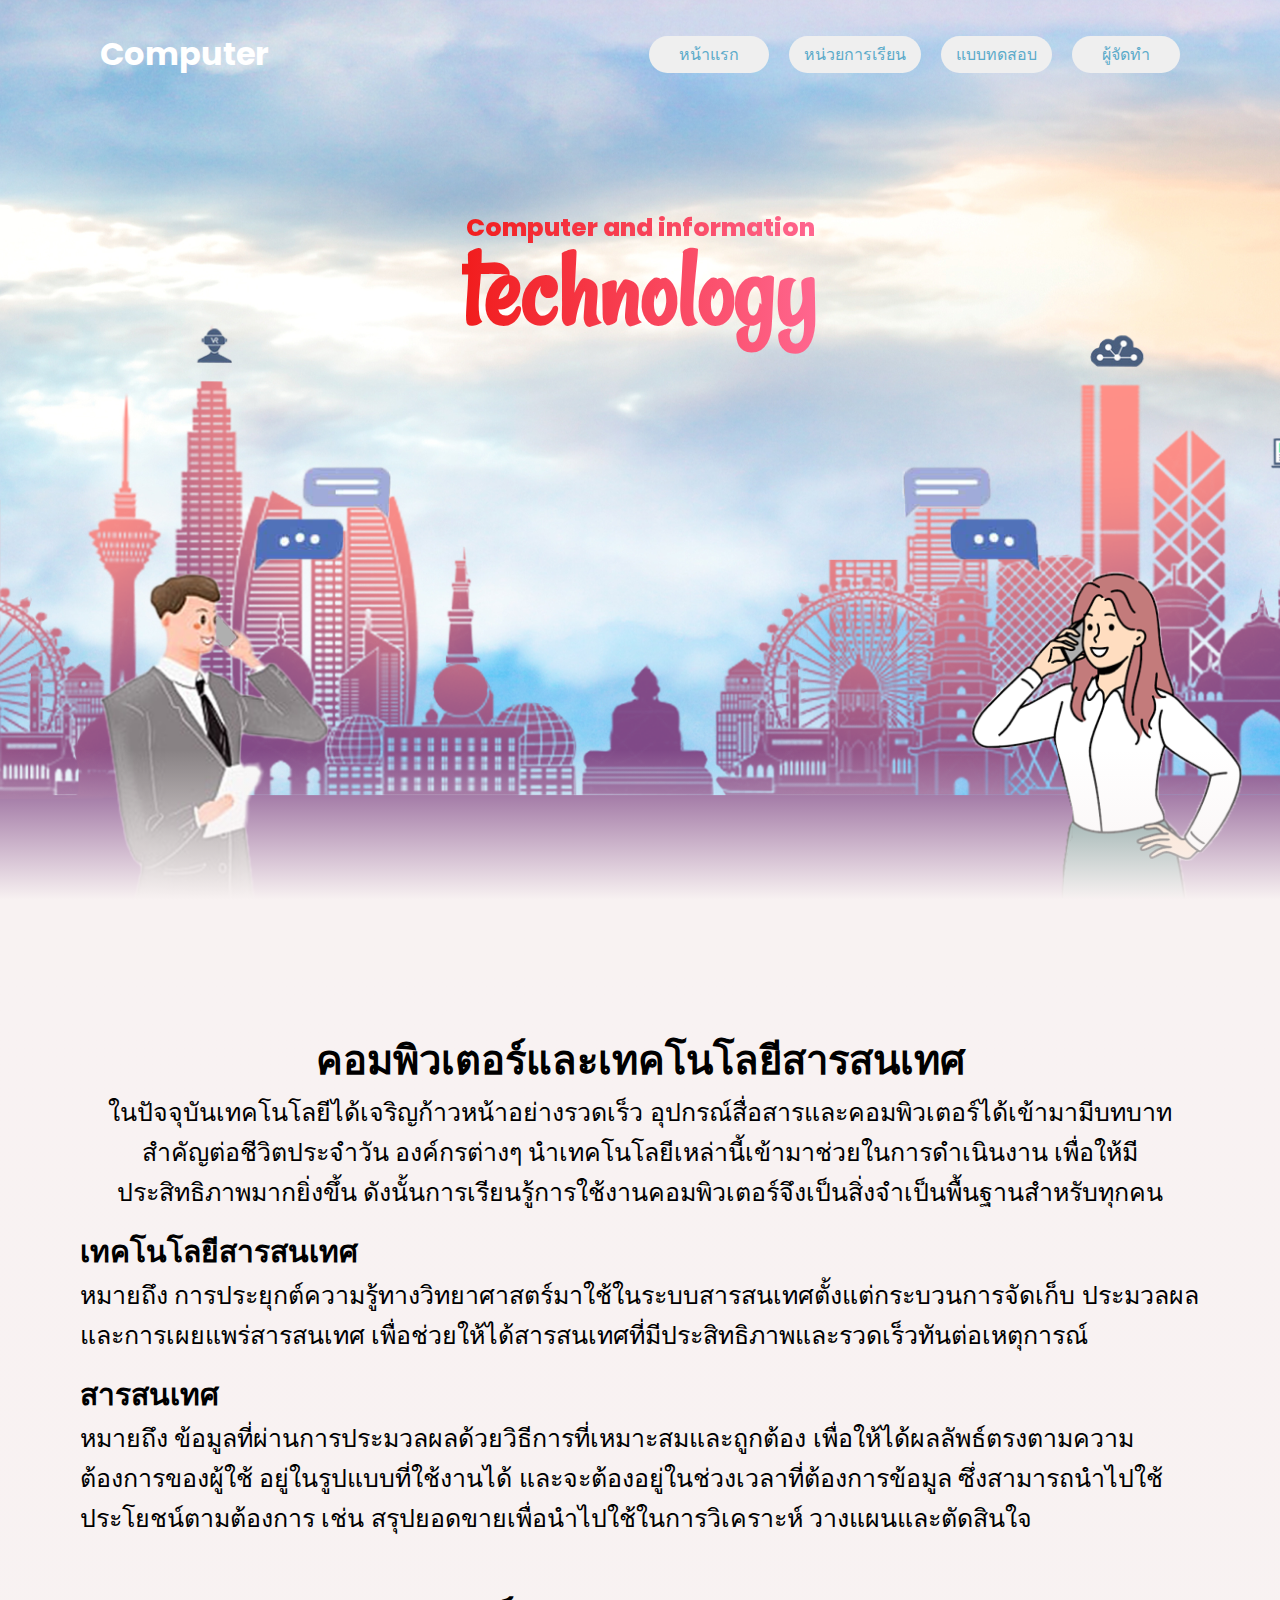
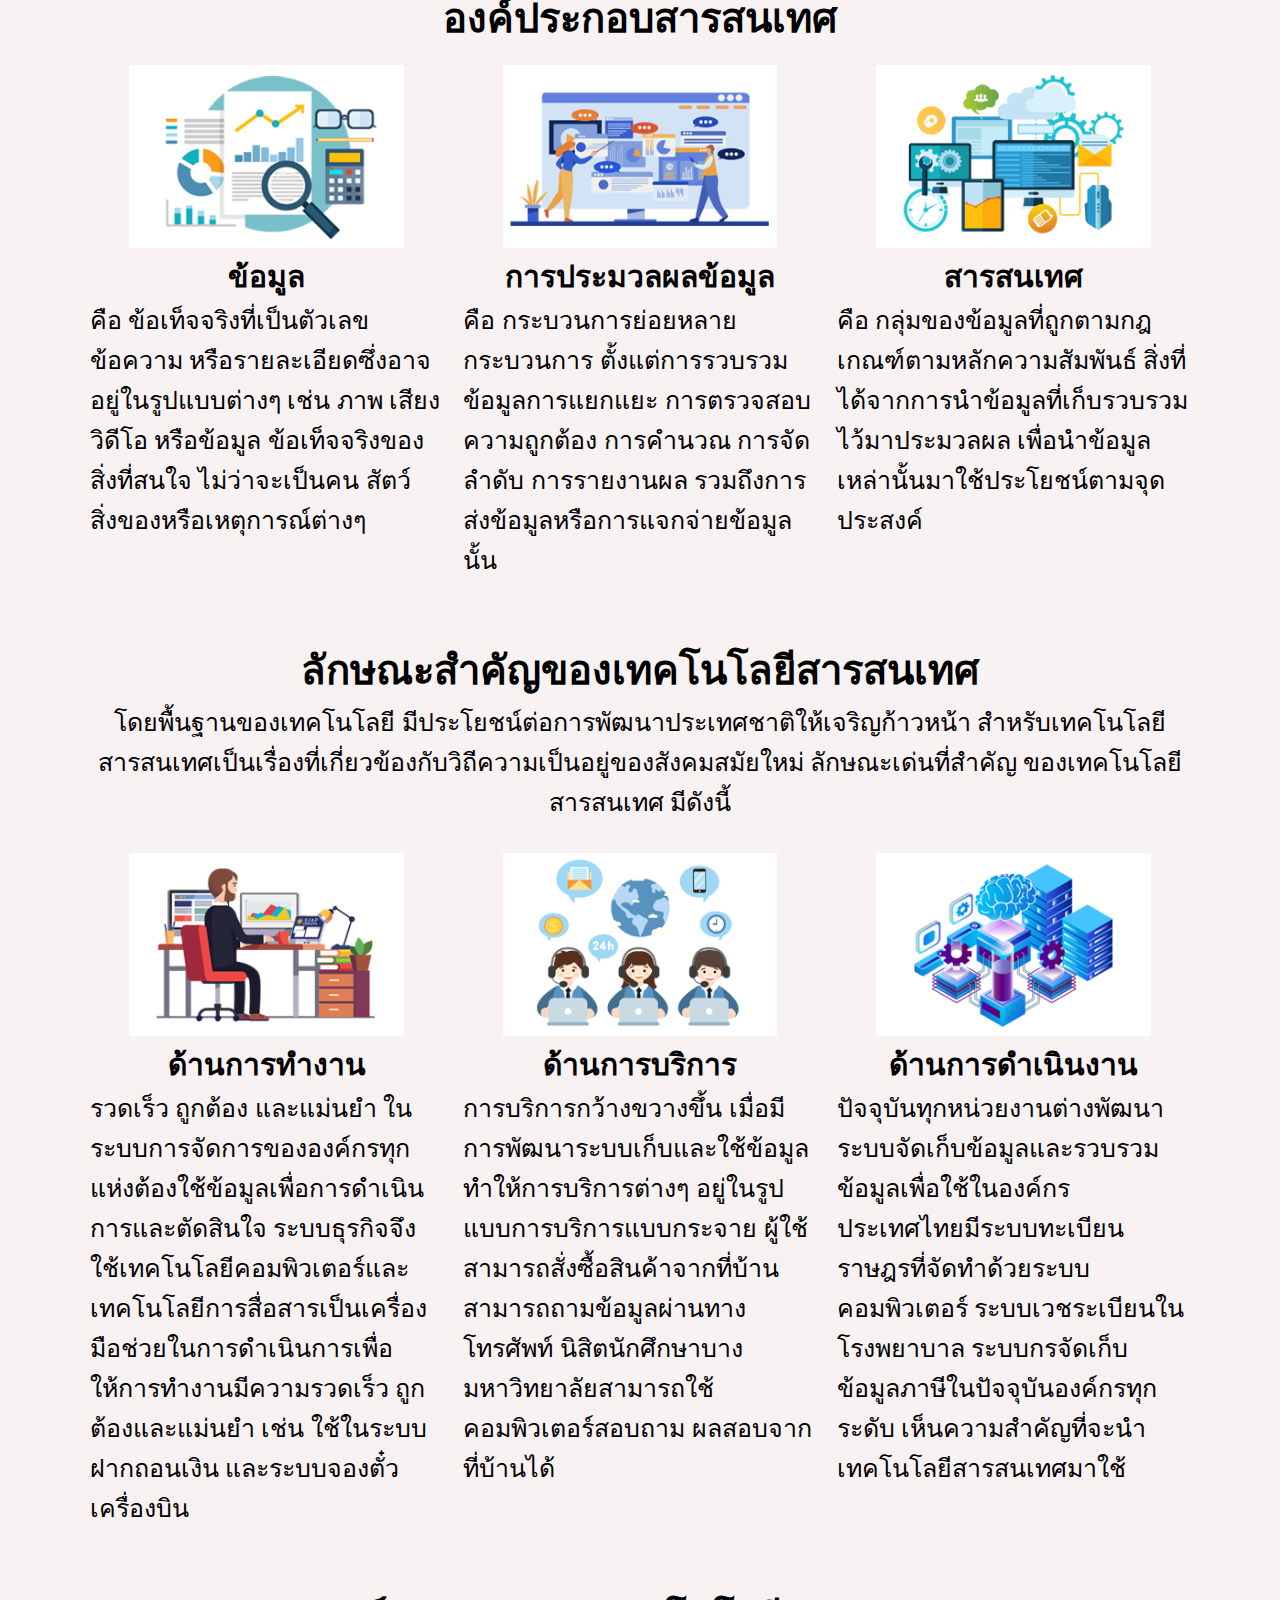
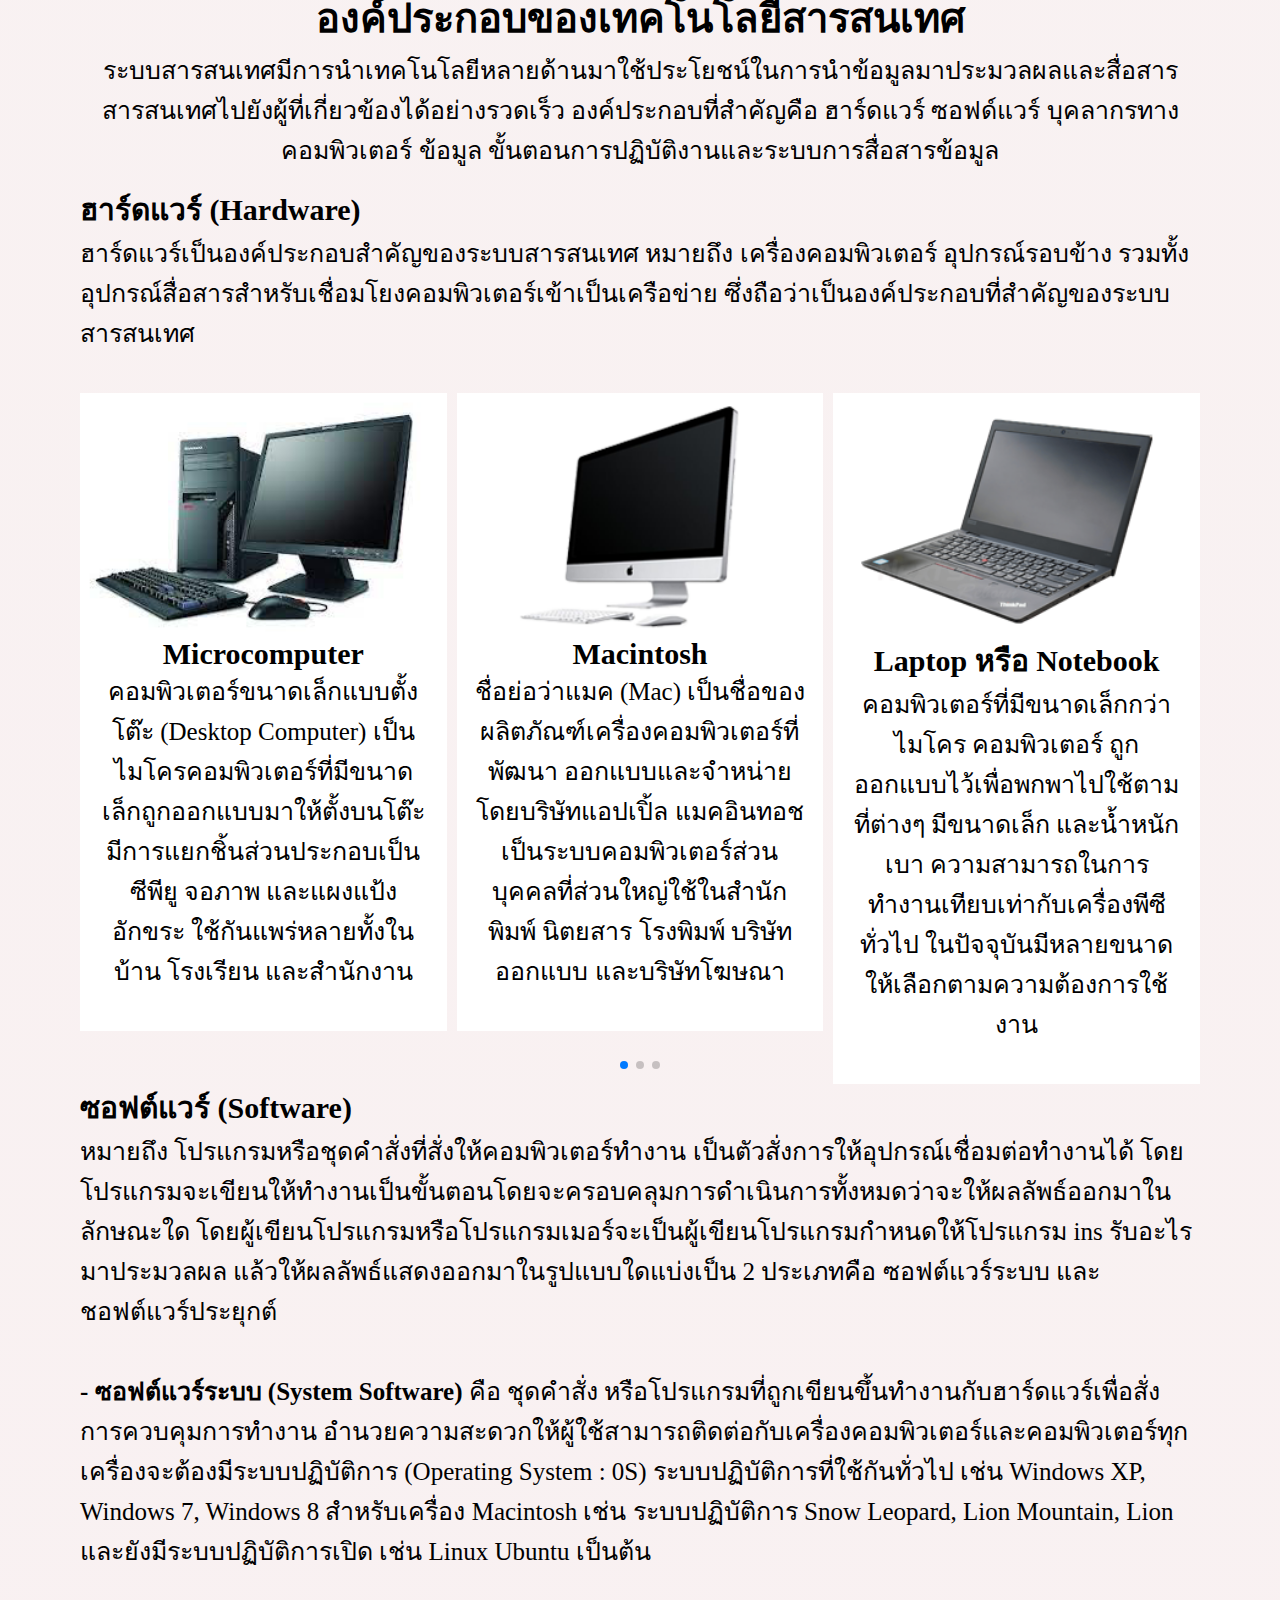
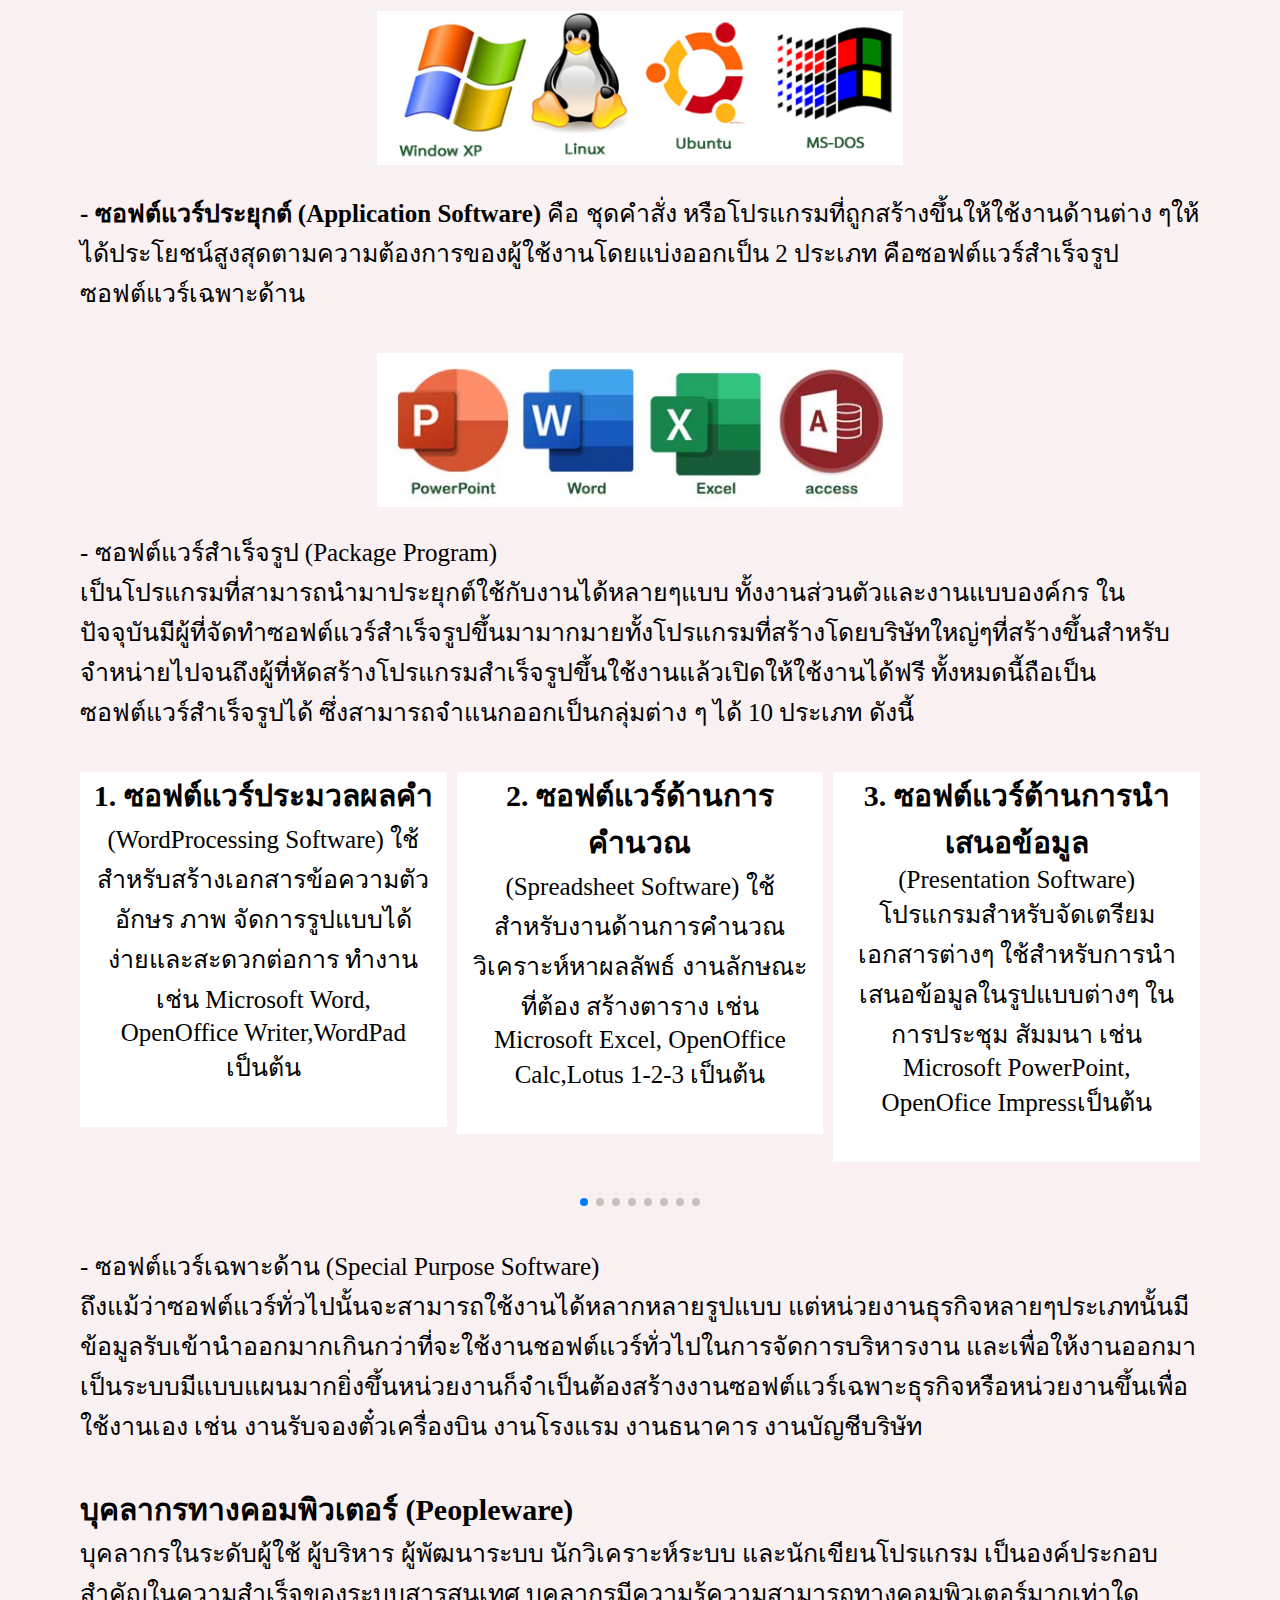
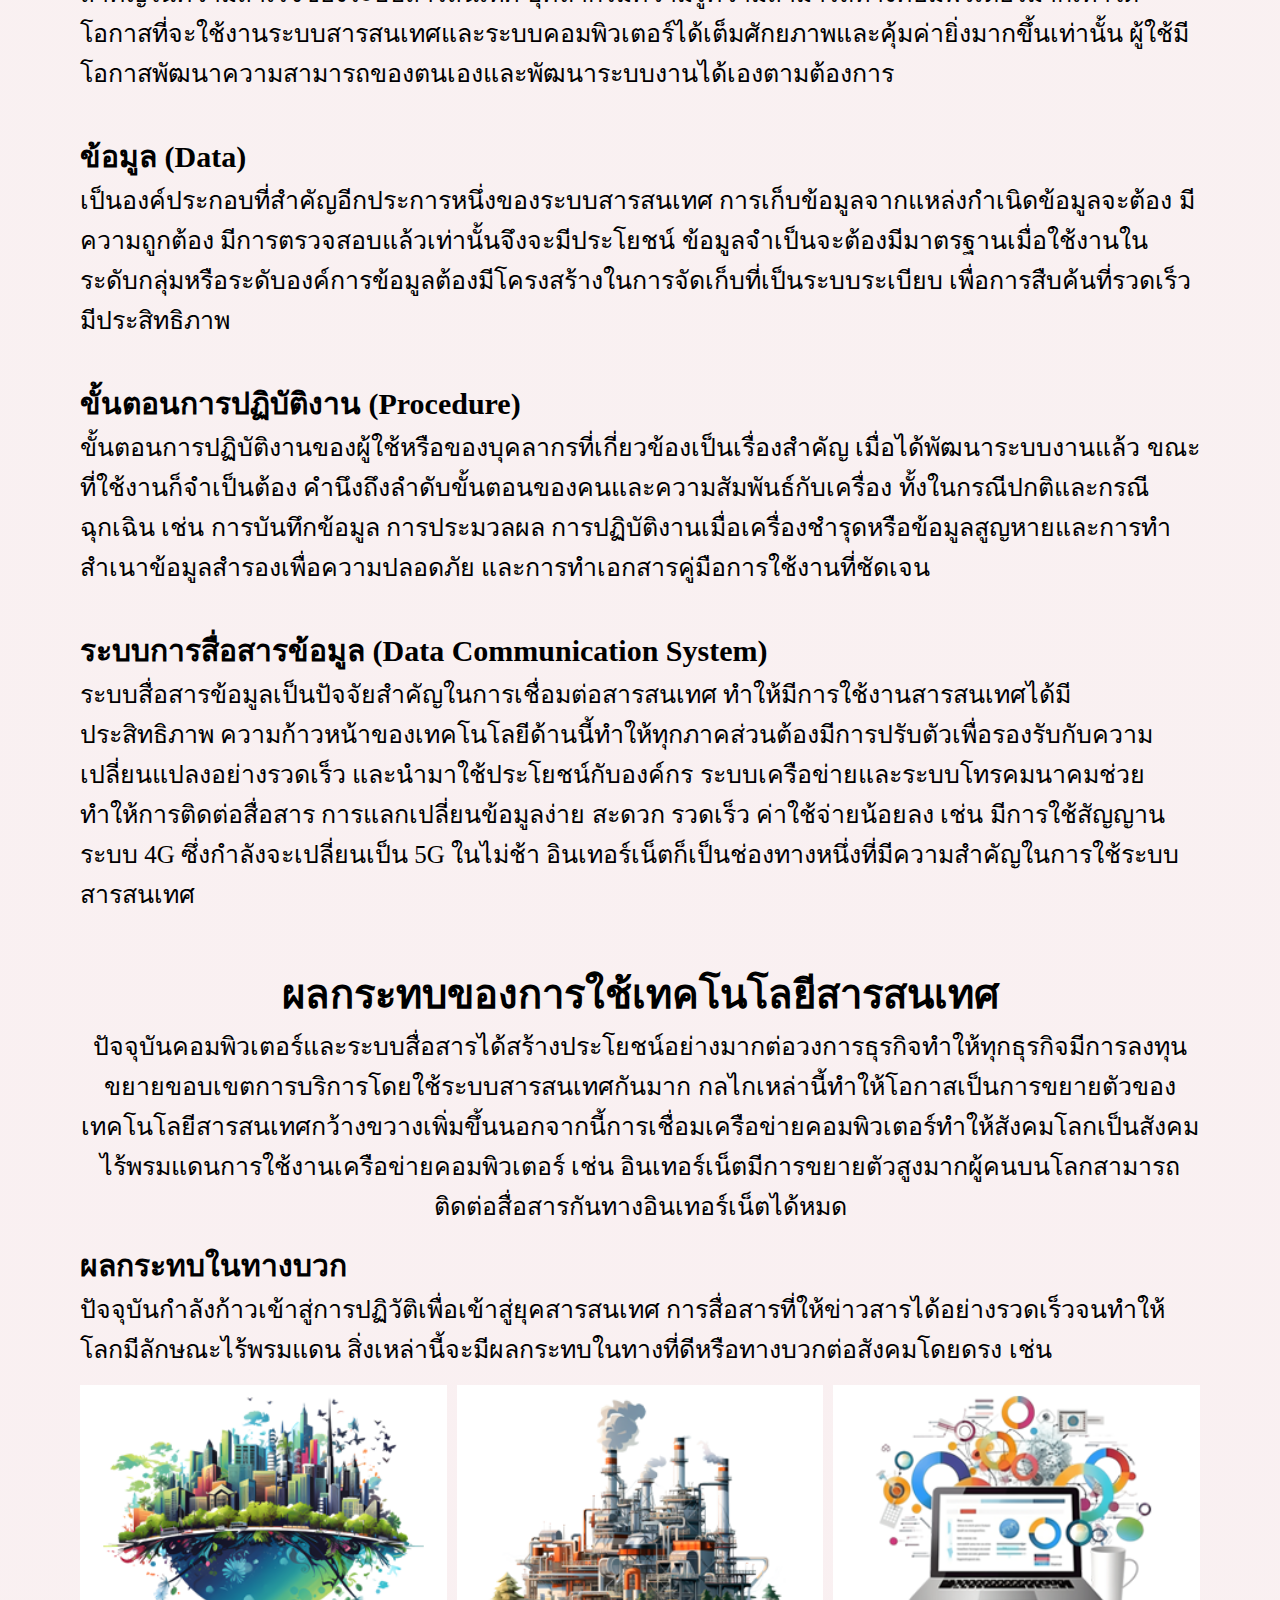
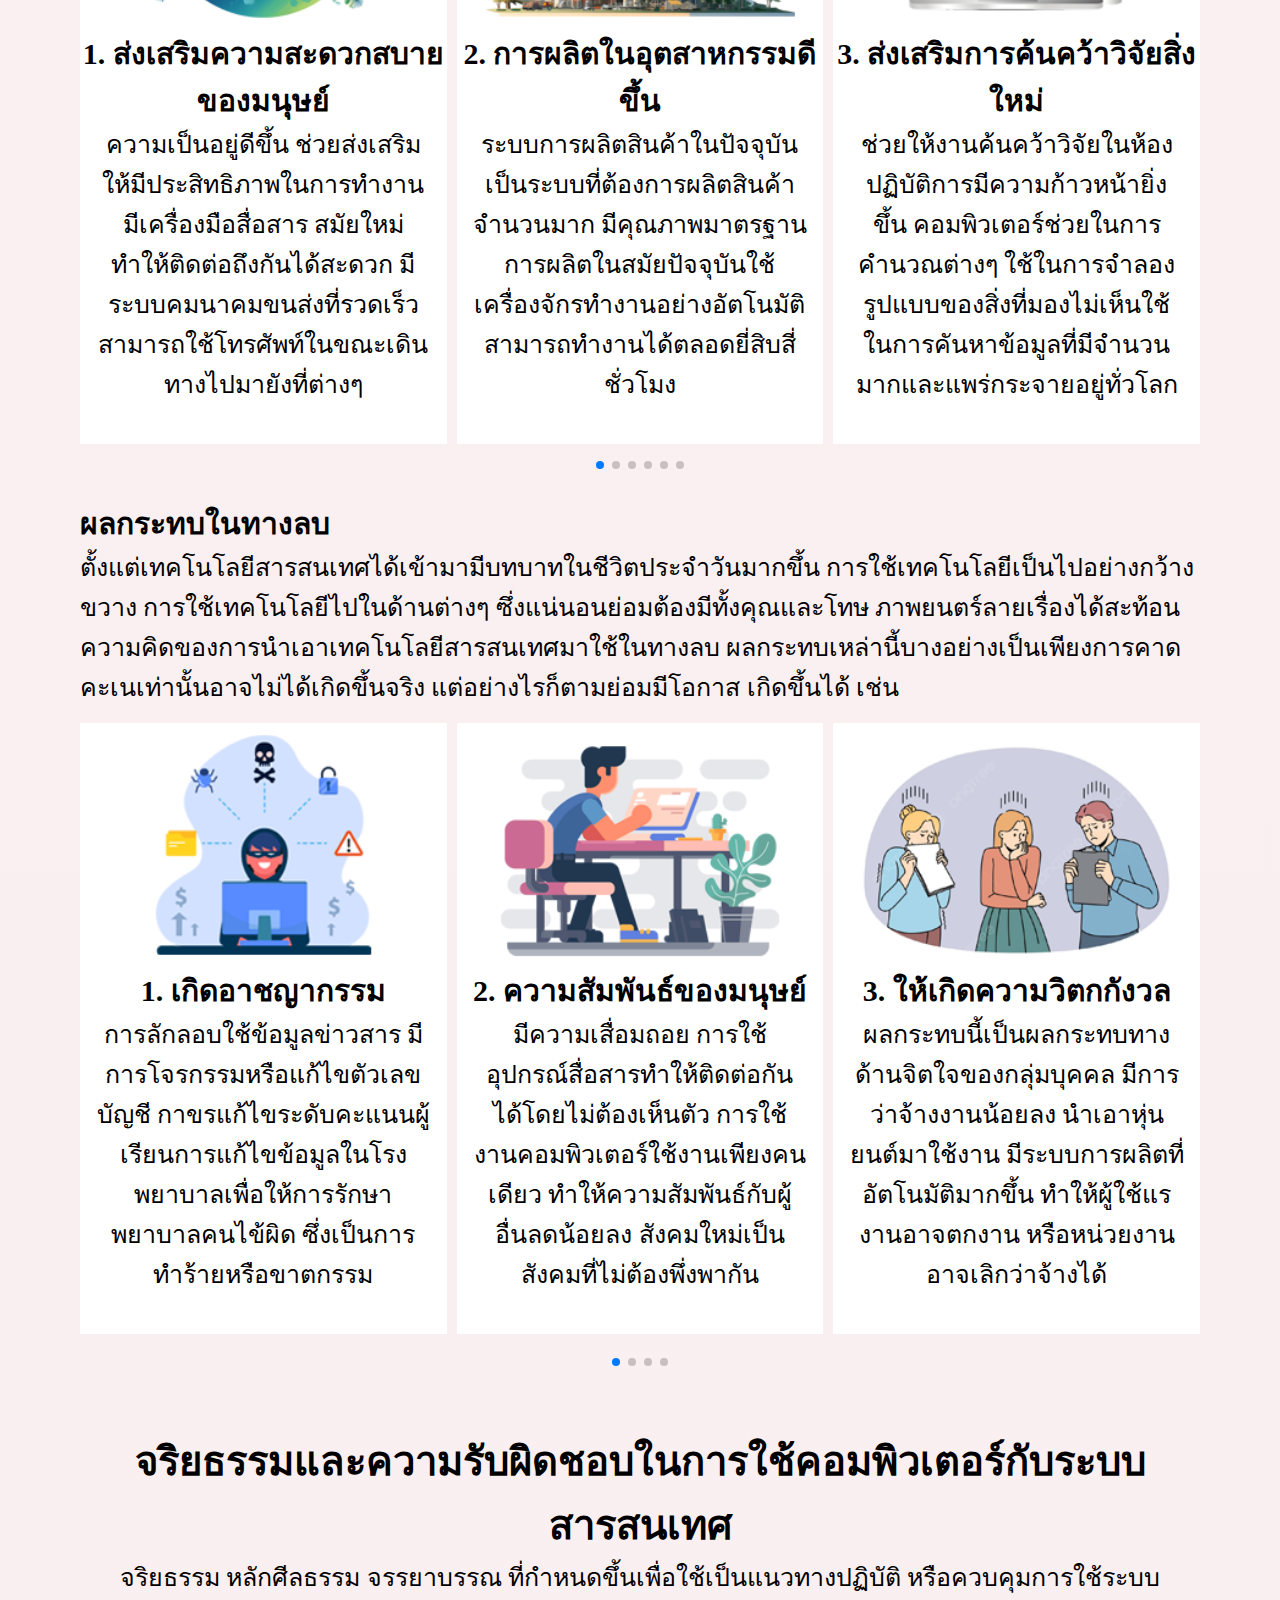
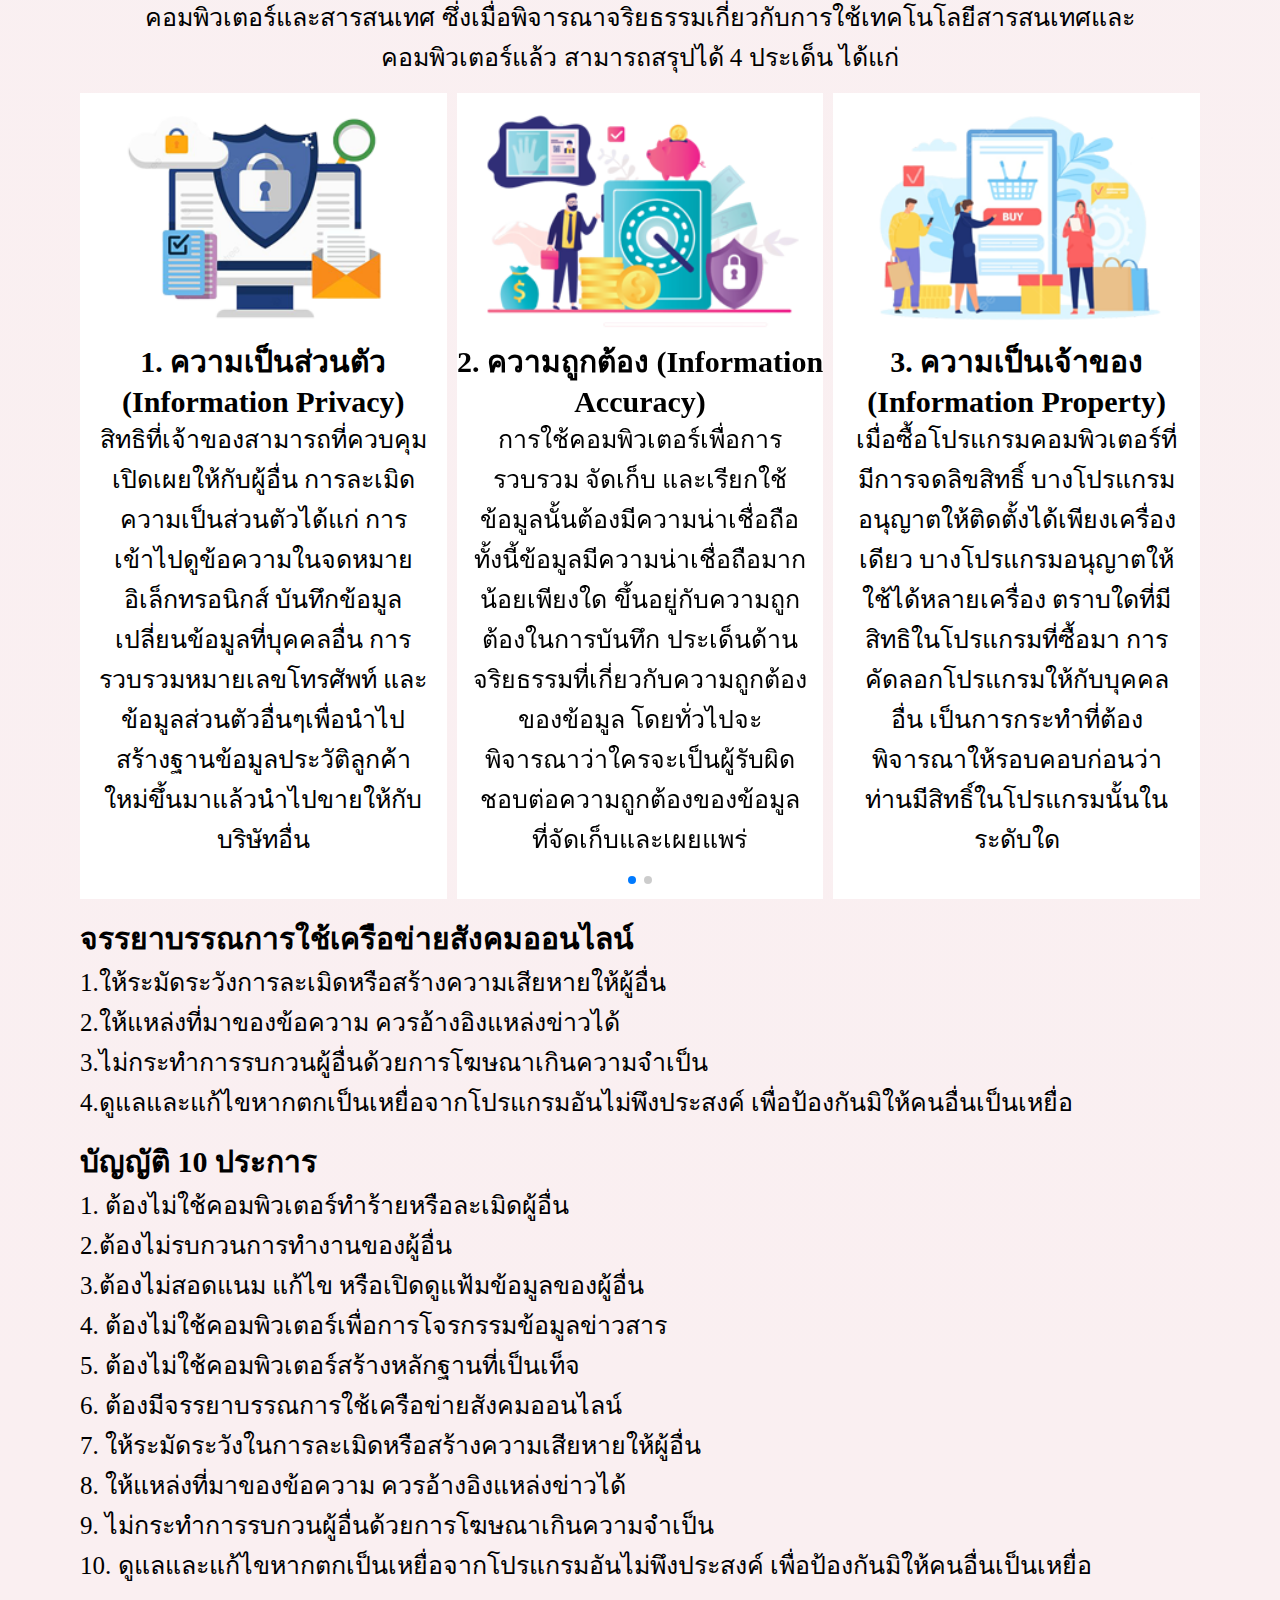
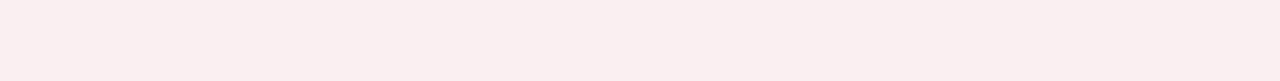
==== commit 92316503: "Add files via upload" ====
--- a/คอมพิวเตอร์.html
+++ b/คอมพิวเตอร์.html
@@ -95,7 +95,7 @@
    <div class="resume_wrap-content">
        <h2>เทคโนโลยีสารสนเทศ </h2>
        <p>หมายถึง การประยุกต์ความรู้ทางวิทยาศาสตร์มาใช้ในระบบสารสนเทศตั้งแต่กระบวนการจัดเก็บ ประมวลผล และการเผยแพร่สารสนเทศ เพื่อช่วยให้ได้สารสนเทศที่มีประสิทธิภาพและรวดเร็วทันต่อเหตุการณ์</p> 
-   </div><br>
+   </div>
 
    <div class="resume_wrap-content">
        <h2>สารสนเทศ</h2>
@@ -282,7 +282,7 @@
      <div class="swiper-pagination"></div>
      </div>
      
-   <br>
+ 
    <div class="con">
      <h2>ซอฟต์แวร์ (Software) </h2>
      <p>หมายถึง โปรแกรมหรือชุดคำสั่งที่สั่งให้คอมพิวเตอร์ทำงาน เป็นตัวสั่งการให้อุปกรณ์เชื่อมต่อทำงานได้ โดยโปรแกรมจะเขียนให้ทำงานเป็นขั้นตอนโดยจะครอบคลุมการดำเนินการทั้งหมดว่าจะให้ผลลัพธ์ออกมาในลักษณะใด โดยผู้เขียนโปรแกรมหรือโปรแกรมเมอร์จะเป็นผู้เขียนโปรแกรมกำหนดให้โปรแกรม ins รับอะไรมาประมวลผล แล้วให้ผลลัพธ์แสดงออกมาในรูปแบบใดแบ่งเป็น 2 ประเภทคือ ซอฟต์แวร์ระบบ และชอฟต์แวร์ประยุกต์</p>
@@ -428,10 +428,9 @@
 
          </div>
          <div class="swiper-pagination"></div>
-       </div>
+       </div><br>
     
 
-     <br>
      <div class="con">
        <p>- ซอฟต์แวร์เฉพาะด้าน (Special Purpose Software)<br>
          ถึงแม้ว่าซอฟต์แวร์ทั่วไปนั้นจะสามารถใช้งานได้หลากหลายรูปแบบ แต่หน่วยงานธุรกิจหลายๆประเภทนั้นมีข้อมูลรับเข้านำออกมากเกินกว่าที่จะใช้งานชอฟต์แวร์ทั่วไปในการจัดการบริหารงาน และเพื่อให้งานออกมาเป็นระบบมีแบบแผนมากยิ่งขึ้นหน่วยงานก็จำเป็นต้องสร้างงานซอฟต์แวร์เฉพาะธุรกิจหรือหน่วยงานขึ้นเพื่อใช้งานเอง เช่น งานรับจองตั๋วเครื่องบิน งานโรงแรม งานธนาคาร งานบัญชีบริษัท
@@ -475,8 +474,7 @@
    <h2>ผลกระทบในทางบวก</h2>
    <p>ปัจจุบันกำลังก้าวเข้าสู่การปฏิวัติเพื่อเข้าสู่ยุคสารสนเทศ การสื่อสารที่ให้ข่าวสารได้อย่างรวดเร็วจนทำให้โลกมีลักษณะไร้พรมแดน สิ่งเหล่านี้จะมีผลกระทบในทางที่ดีหรือทางบวกต่อสังคมโดยดรง เช่น
    </p> 
- </div><br>
-
+ </div>
 
 
         <!------ swiper ------->
@@ -599,13 +597,13 @@
        <div class="swiper-pagination"></div>
      </div>
   
-     <br>
+  
      <div class="resume_wrap-content">
        <h2>ผลกระทบในทางลบ</h2>
        <p>ตั้งแต่เทคโนโลยีสารสนเทศได้เข้ามามีบทบาทในชีวิตประจำวันมากขึ้น การใช้เทคโนโลยีเป็นไปอย่างกว้างขวาง การใช้เทคโนโลยีไปในด้านต่างๆ ซึ่งแน่นอนย่อมต้องมีทั้งคุณและโทษ ภาพยนตร์ลายเรื่องได้สะท้อนความคิดของการนำเอาเทคโนโลยีสารสนเทศมาใช้ในทางลบ ผลกระทบเหล่านี้บางอย่างเป็นเพียงการคาดคะเนเท่านั้นอาจไม่ได้เกิดขึ้นจริง แต่อย่างไรก็ตามย่อมมีโอกาส
          เกิดขึ้นได้ เช่น
          </p> 
-     </div><br>
+     </div>
 
    
             <!------ swiper ------->
@@ -774,7 +772,6 @@
      <div class="swiper-pagination"></div>
      </div>
 
-   <br><br>   
  <div class="resume_wrap-content">
    <h2>จรรยาบรรณการใช้เครือข่ายสังคมออนไลน์</h2>
    <p>1.ให้ระมัดระวังการละเมิดหรือสร้างความเสียหายให้ผู้อื่น<br>
@@ -784,7 +781,7 @@
      </p>
  </div>
 
- <div class="resume_wrap-content"><br>
+ <div class="resume_wrap-content">
    <h2>บัญญัติ 10 ประการ </h2>
    <p>1. ต้องไม่ใช้คอมพิวเตอร์ทำร้ายหรือละเมิดผู้อื่น<br>
      2.ต้องไม่รบกวนการทำงานของผู้อื่น<br>
--- a/คอมพิวเตอร์.css
+++ b/คอมพิวเตอร์.css
@@ -145,7 +145,7 @@
     bottom: 0px;
     width: 100%;    
     height: 150px;
-    background: linear-gradient(to top, #f7e6e8,transparent);
+    background: linear-gradient(to top, #f8f2f2,transparent);
     z-index: 10000;  
 }
 
@@ -179,12 +179,13 @@
 
 /*------------------------ เนื้อหา -----------------------*/
 .home{
-    background: linear-gradient(to bottom,#f7e6e8,transparent);
+    background: linear-gradient(to bottom,#f8f2f2,transparent);
     position: relative;
     width: 100%;
     height: 100%;
     background-size: cover;
     padding: 80px ;
+ 
 }
 
 
@@ -192,6 +193,7 @@
 /*--------------------- box-content---------------------*/
 .box-content{
     max-width: 100%; 
+    
 }
 .box-content h1{
     font-size: 40px;
@@ -204,6 +206,7 @@
     font-family: 'Angsana New';
     text-align: center;
     margin-bottom: 20px; 
+    margin-bottom: 1rem;
 }
 .resume_wrap-content{
     width: calc(100%-100px);
@@ -211,10 +214,12 @@
 .resume_wrap-content h2{
     font-size: 30px;
     font-family: 'Angsana New';
+    margin-top: 1rem;
 }
 .resume_wrap-content p{
     font-size: 25px; 
     font-family: 'Angsana New';
+    margin-bottom: 1rem;
 }
 
 
@@ -469,59 +474,60 @@
     #header ul li{
         margin: 1rem ;
     }
+    .home{
+        padding: 20px ;
+    }
+    .box-content h1{
+        font-size: 12px;
+        margin-bottom: 0.2rem;
+    }
     .box-content p{
-        margin-bottom: 1px;
-    }
-    .box-content h1{
-        font-size: 20px;
-        margin-top: 1rem;
-    }
-    .box-content p{
-        font-size: 15px;
-        margin-bottom: 1rem;
-    }
-    .resume_wrap{
-        margin-bottom: 10px;
-        padding: 10px 10px;  
-    }
-
+        font-size: 9px;
+        margin-bottom: 0.5rem;
+    }
     .resume_wrap-content h2{
-        font-size: 20px;
+        font-size: 9px; 
+     
     }
     .resume_wrap-content p{
-        font-size: 15px; 
-    }
+        font-size: 9px; 
+        margin-bottom: 0.5rem;
+    }
+
+
+
+    
     .con h2{
-        font-size: 20px; 
+        font-size: 9px;   margin-top: 0.5rem;
     }
     .con p{
-        font-size: 15px; 
-        margin-bottom: 1rem;
+        font-size: 9px; 
+       
     }
     .con b{
-        font-size: 15px; 
+        font-size: 9px; 
     }
     .top img{
-        height: 60%;
-        width: 60%;
-    }
-    .con p{
-        font-size: 15px;
-    }
-        .swiper-pagination{
+        height: 50%;
+        width: 50%;  
+    }
+ 
+    .swiper-pagination{
         display:none ;
+       
     }
 
     .item h2{
-        font-size: 20px; 
+        font-size: 9px; 
     }
     
     .item p{
-       font-size: 15px;    
+       font-size: 9px;    
     }
     .item img{
-        height: 50%;
-        width: 50%;
+        height: 5%;
+        width: 5%;
+  
     }
 }
 
